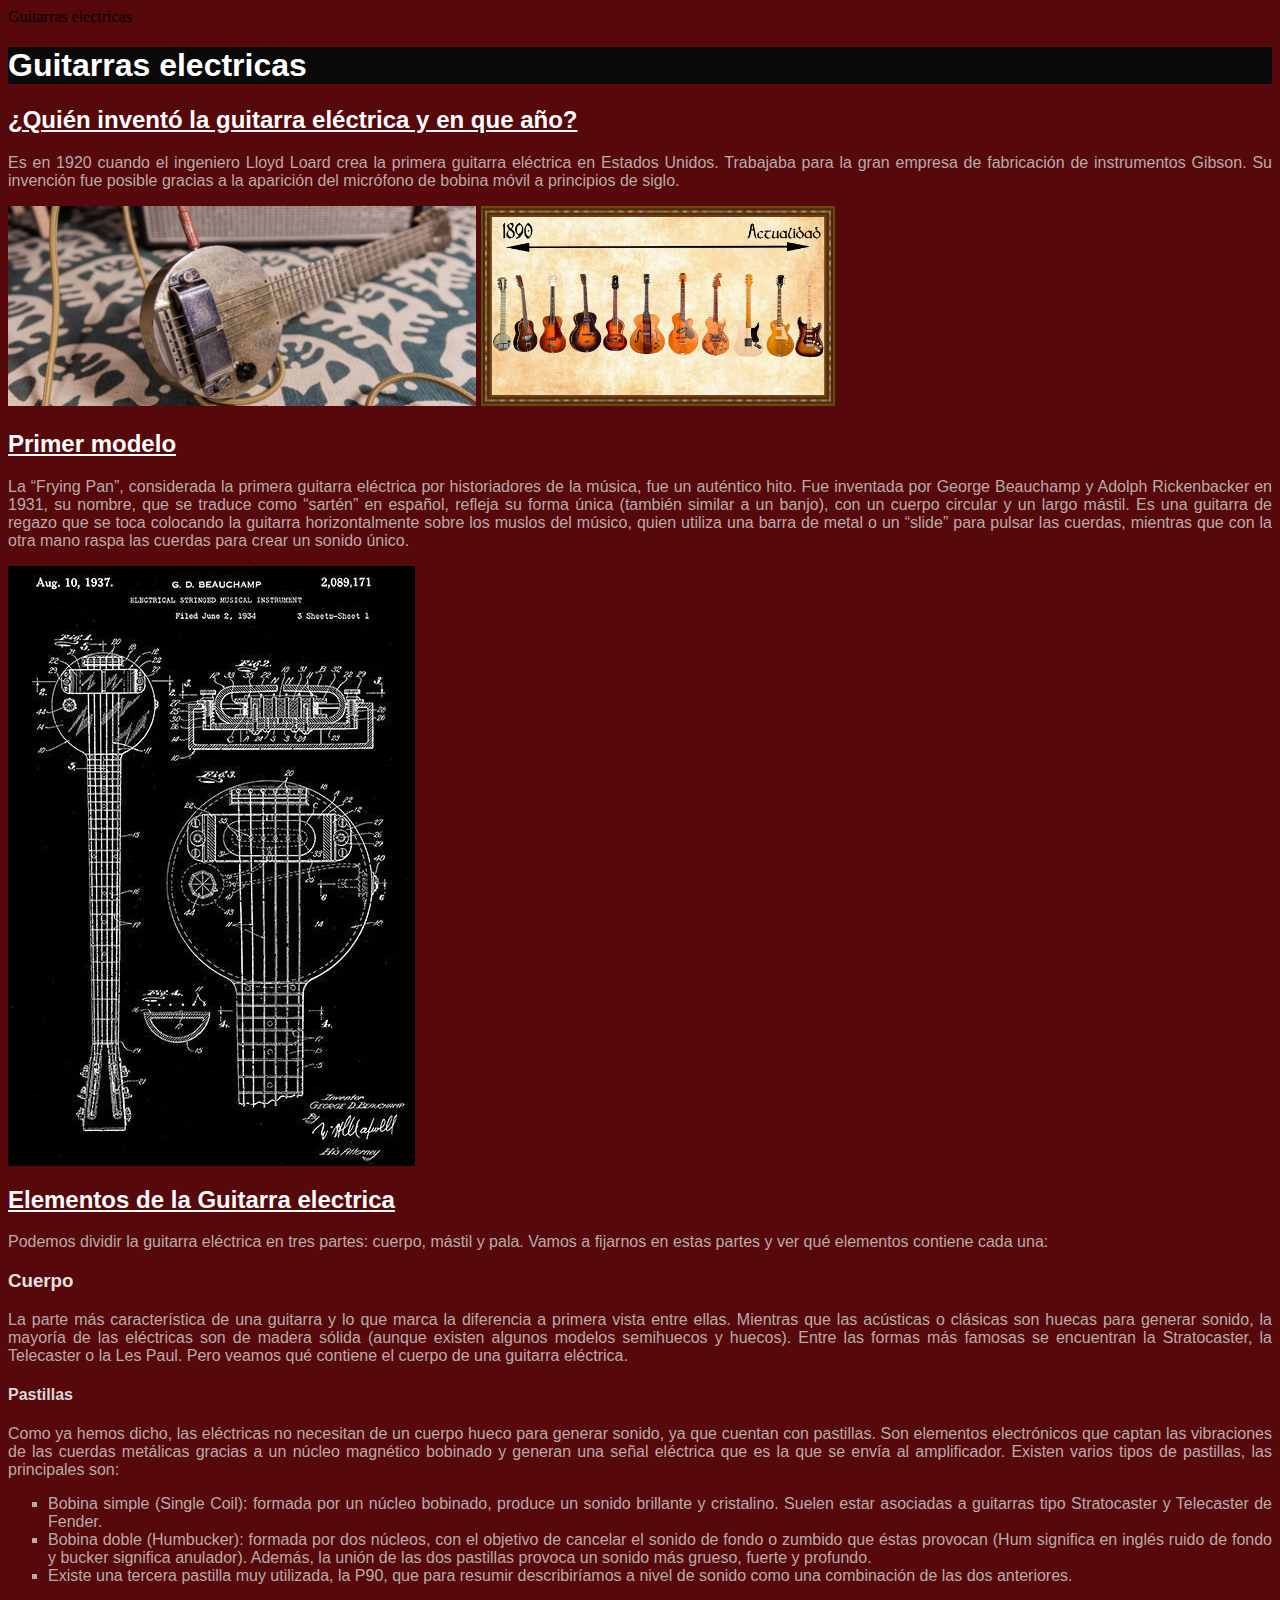
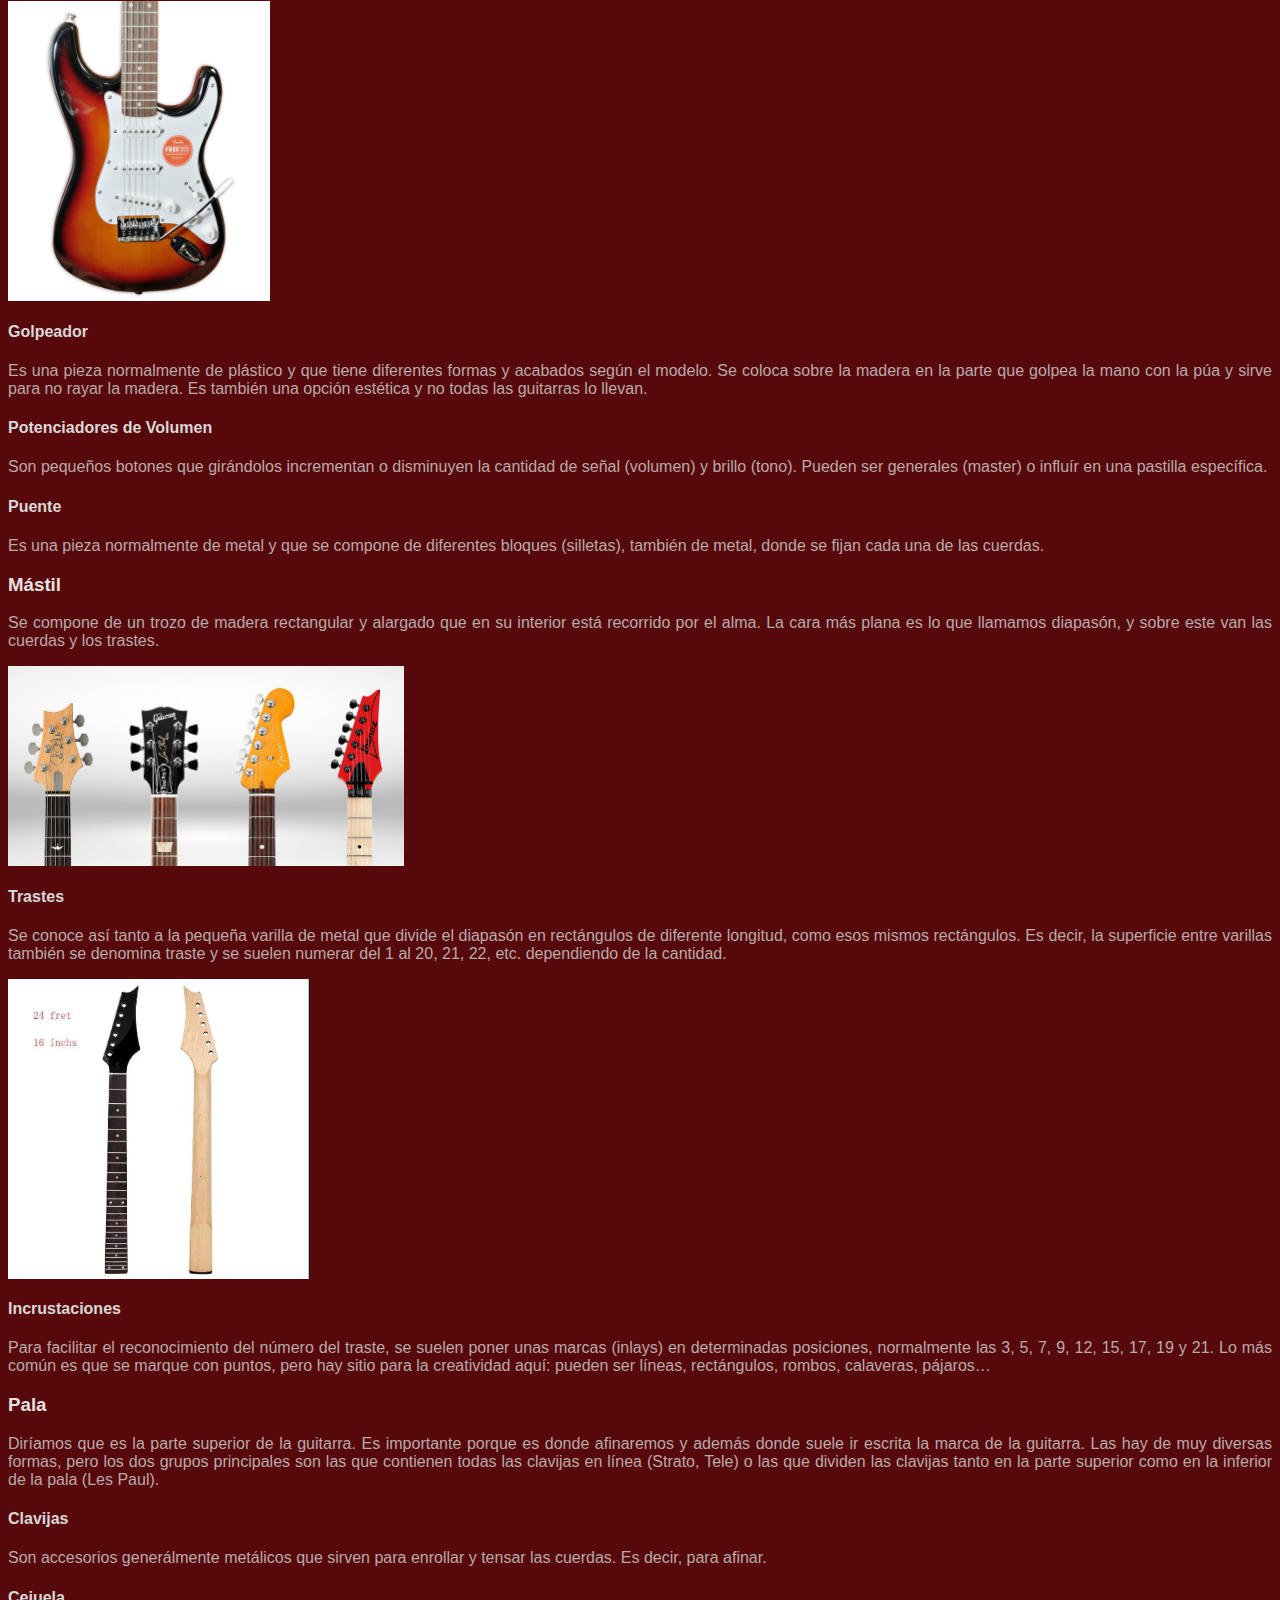
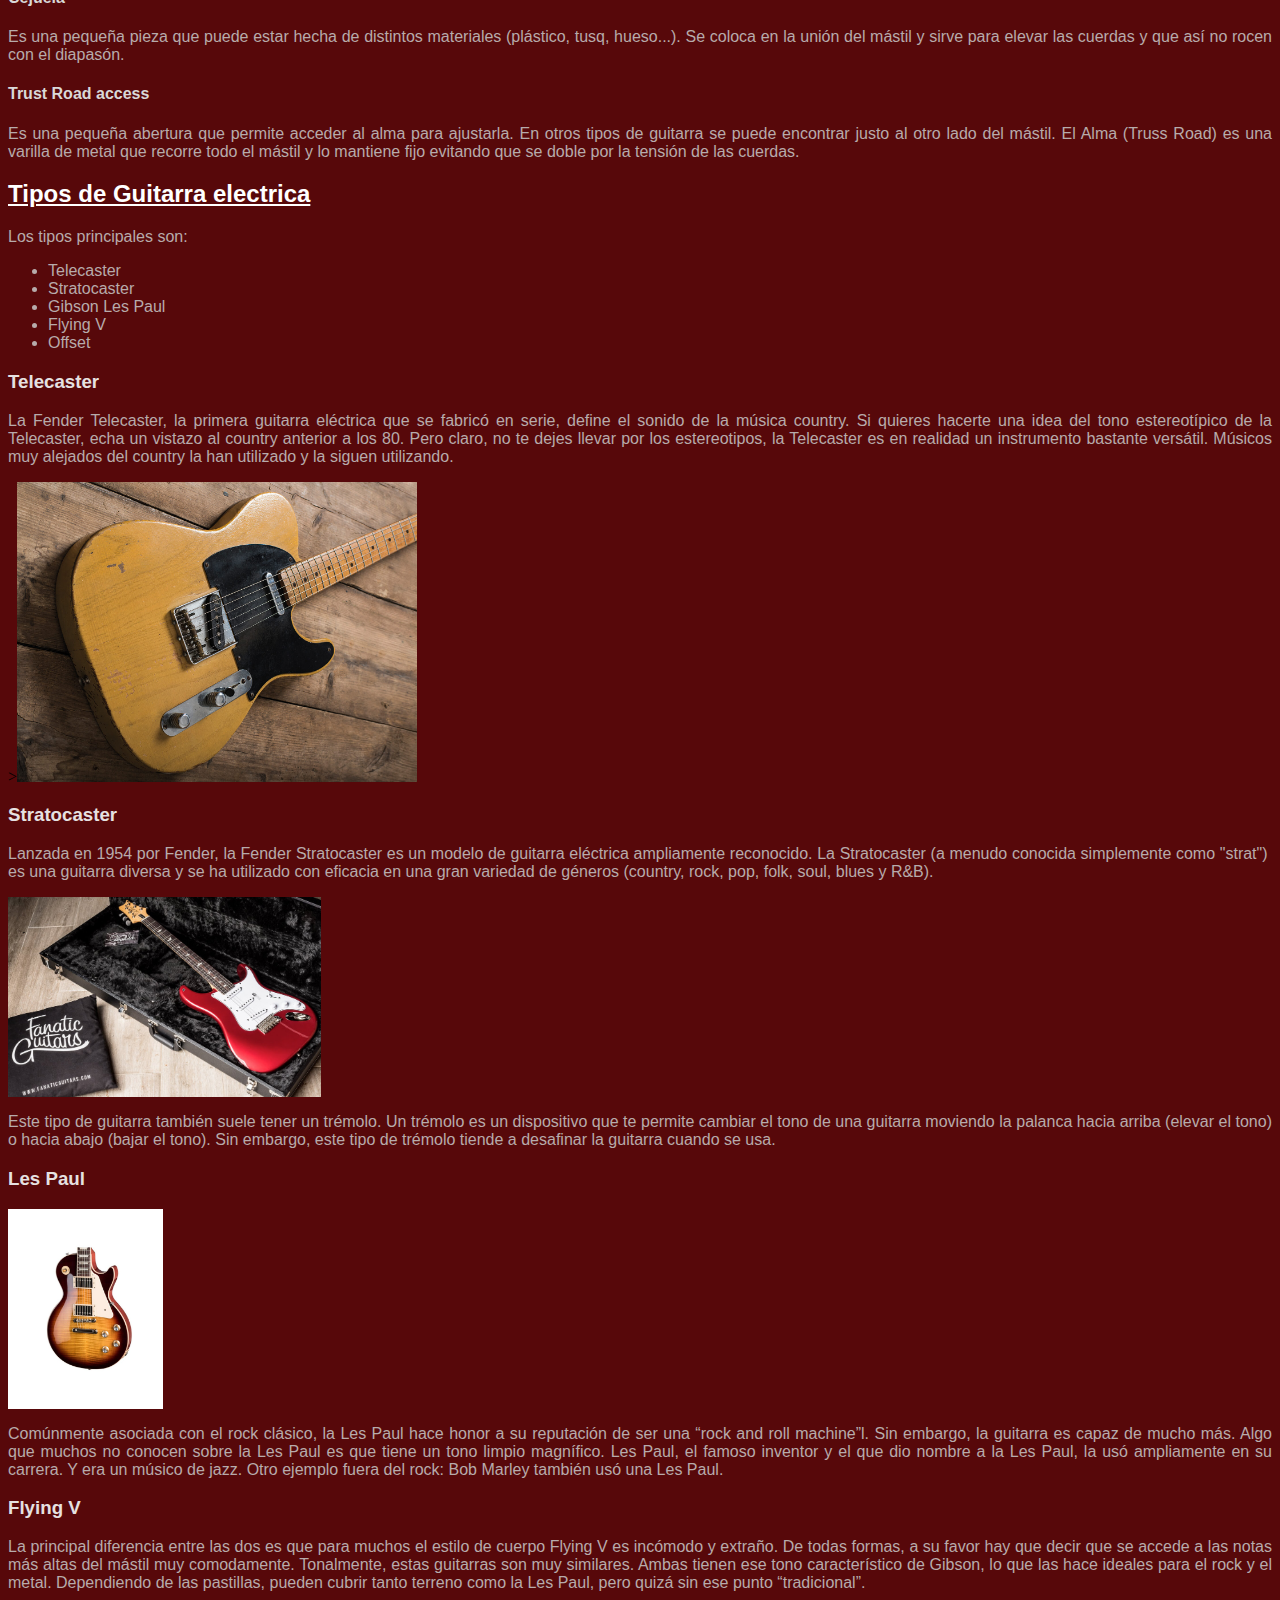
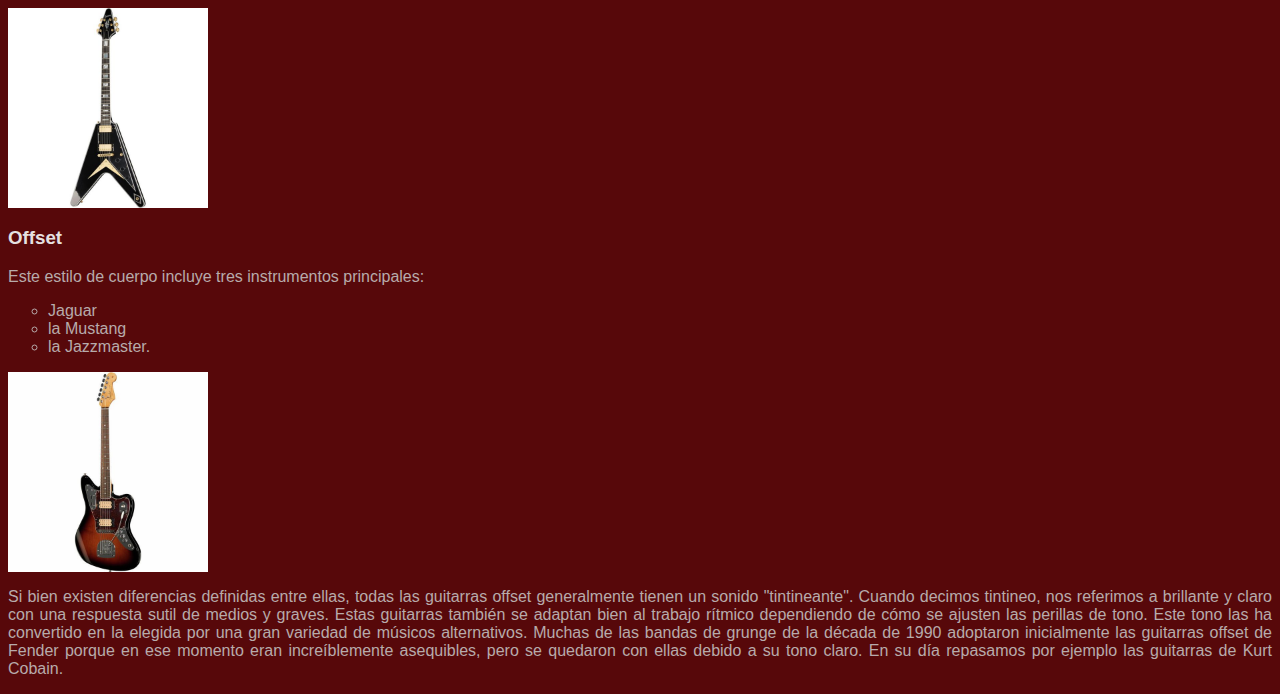
==== ProyctoWeb3/index.html @ 6f91a6b1 "ajuste estilos" ====
<html>
<head>
<meta name="author" content="Ángela Garrido y Ashley Gallardo"
<title>Guitarras electricas</title>
<link rel="stylesheet" href="css/style.css" />
</head>

<body>
<h1>Guitarras electricas</h1>

<h2>¿Quién inventó la guitarra eléctrica y en que año?</h2>
<p>Es en 1920 cuando el ingeniero Lloyd Loard crea la primera guitarra eléctrica en Estados Unidos. Trabajaba para la gran empresa de fabricación de instrumentos Gibson. Su invención fue posible gracias a la aparición del micrófono de bobina móvil a principios de siglo.</p>
<img src="img/primeraguitarra.png" alt="Primera guitarra electrica" height="200" weight="200">
<img src="img/Evolución.png" alt="Proceso evolutivo de la guitarra electrica" height="200" weight="200">

<h2>Primer modelo</h2>
<p>La “Frying Pan”, considerada la primera guitarra eléctrica por historiadores de la música, fue un auténtico hito. Fue inventada por George Beauchamp y Adolph Rickenbacker en 1931, su nombre, que se traduce como “sartén” en español, refleja su forma única (también similar a un banjo), con un cuerpo circular y un largo mástil. Es una guitarra de regazo que se toca colocando la guitarra horizontalmente sobre los muslos del músico, quien utiliza una barra de metal o un “slide” para pulsar las cuerdas, mientras que con la otra mano raspa las cuerdas para crear un sonido único.</p>
<img src="img/plano.png" alt="Plano del primer modelo de Guitarra electrica" />


<h2>Elementos de la Guitarra electrica</h2>
<p>Podemos dividir la guitarra eléctrica en tres partes: cuerpo, mástil y pala. Vamos a fijarnos en estas partes y ver qué elementos contiene cada una:</p>

<h3>Cuerpo</h3>
<p>La parte más característica de una guitarra y lo que marca la diferencia a primera vista entre ellas. Mientras que las acústicas o clásicas son huecas para generar sonido, la mayoría de las eléctricas son de madera sólida (aunque existen algunos modelos semihuecos y huecos). Entre las formas más famosas se encuentran la Stratocaster, la Telecaster o la Les Paul. Pero veamos qué contiene el cuerpo de una guitarra eléctrica. </p>

<h4>Pastillas</h4>
<p>Como ya hemos dicho, las eléctricas no necesitan de un cuerpo hueco para generar sonido, ya que cuentan con pastillas. Son elementos electrónicos que captan las vibraciones de las cuerdas metálicas gracias a un núcleo magnético bobinado y generan una señal eléctrica que es la que se envía al amplificador. Existen varios tipos de pastillas, las principales son:
   <ul type="square">
    <li>Bobina simple (Single Coil): formada por un núcleo bobinado, produce un sonido brillante y cristalino. Suelen estar asociadas a guitarras tipo Stratocaster y Telecaster de Fender.</li>
    <li>Bobina doble (Humbucker): formada por dos núcleos, con el objetivo de cancelar el sonido de fondo o zumbido que éstas provocan (Hum significa en inglés ruido de fondo y bucker significa anulador). Además, la unión de las dos pastillas provoca un sonido más grueso, fuerte y profundo.</li>
    <li>Existe una tercera pastilla muy utilizada, la P90, que para resumir describiríamos a nivel de sonido como una combinación de las dos anteriores.</li>
   </ul>
</p>  
<img src="img/cuerpo.png" alt="Cuerpo" weight="500" height="300"/>

<h4>Golpeador</h4>
<p>Es una pieza normalmente de plástico y que tiene diferentes formas y acabados según el modelo. Se coloca sobre la madera en la parte que golpea la mano con la púa y sirve para no rayar la madera. Es también una opción estética y no todas las guitarras lo llevan.</p>

<h4>Potenciadores de Volumen</h4>
<p>Son pequeños botones que girándolos incrementan o disminuyen la cantidad de señal (volumen) y brillo (tono). Pueden ser generales (master) o influír en una pastilla específica.</p>

<h4>Puente</h4>
<p>Es una pieza normalmente de metal y que se compone de diferentes bloques (silletas), también de metal, donde se fijan cada una de las cuerdas.</p>


<h3>Mástil</h3>
<p>Se compone de un trozo de madera rectangular y alargado que en su interior está recorrido por el alma. La cara más plana es lo que llamamos diapasón, y sobre este van las cuerdas y los trastes.</p>
<img src="img/mastiles.png" alt="mastiles" weight="200" height="200">

<h4>Trastes</h4>
<p>Se conoce así tanto a la pequeña varilla de metal que divide el diapasón en rectángulos de diferente longitud, como esos mismos rectángulos. Es decir, la superficie entre varillas también se denomina traste y se suelen numerar del 1 al 20, 21, 22, etc. dependiendo de la cantidad.</p>

<img src="img/mastil.png" alt="Mastil" weight="500" height="300"/>

<h4>Incrustaciones</h4>
<p>Para facilitar el reconocimiento del número del traste, se suelen poner unas marcas (inlays) en determinadas posiciones, normalmente las 3, 5, 7, 9, 12, 15, 17, 19 y 21. Lo más común es que se marque con puntos, pero hay sitio para la creatividad aquí: pueden ser líneas, rectángulos, rombos, calaveras, pájaros…</p>

<h3>Pala</h3>
<p>Diríamos que es la parte superior de la guitarra. Es importante porque es donde afinaremos y además donde suele ir escrita la marca de la guitarra. Las hay de muy diversas formas, pero los dos grupos principales son las que contienen todas las clavijas en línea (Strato, Tele) o las que dividen las clavijas tanto en la parte superior como en la inferior de la pala (Les Paul).</p>

<h4>Clavijas</h4>
<p>Son accesorios generálmente metálicos que sirven para enrollar y tensar las cuerdas. Es decir, para afinar.</p>

<h4>Cejuela</h4>
<p>Es una pequeña pieza que puede estar hecha de distintos materiales (plástico, tusq, hueso...). Se coloca en la unión del mástil y sirve para elevar las cuerdas y que así no rocen con el diapasón.</p>

<h4>Trust Road access</h4>
<p>Es una pequeña abertura que permite acceder al alma para ajustarla. En otros tipos de guitarra se puede encontrar justo al otro lado del mástil. El Alma (Truss Road) es una varilla de metal que recorre todo el mástil y lo mantiene fijo evitando que se doble por la tensión de las cuerdas.</p>



<h2>Tipos de Guitarra electrica</h2>
<p>Los tipos principales son:
    <ul type="disk">
        <li>Telecaster</li>
        <li>Stratocaster</li>
        <li>Gibson Les Paul</li>
        <li>Flying V</li>
        <li>Offset</li>
    </ul>
</p>
<h3>Telecaster</h3>
<p>La Fender Telecaster, la primera guitarra eléctrica que se fabricó en serie, define el sonido de la música country. Si quieres hacerte una idea del tono estereotípico de la Telecaster, echa un vistazo al country anterior a los 80. Pero claro, no te dejes llevar por los estereotipos, la Telecaster es en realidad un instrumento bastante versátil. Músicos muy alejados del country la han utilizado y la siguen utilizando.</p>
><img src="img/telecaster.png" alt="Telecaster" height="300" weight="200"/>

<h3>Stratocaster</h3>
<p>Lanzada en 1954 por Fender, la Fender Stratocaster es un modelo de guitarra eléctrica ampliamente reconocido. La Stratocaster (a menudo conocida simplemente como "strat") ​​es una guitarra diversa y se ha utilizado con eficacia en una gran variedad de géneros (country, rock, pop, folk, soul, blues y R&B).</p>
<img src="img/strato.png" alt="Stratocaster" height="200" weight="200"/>
<p>Este tipo de guitarra también suele tener un trémolo. Un trémolo es un dispositivo que te permite cambiar el tono de una guitarra moviendo la palanca hacia arriba (elevar el tono) o hacia abajo (bajar el tono). Sin embargo, este tipo de trémolo tiende a desafinar la guitarra cuando se usa.</p>

<h3>Les Paul</h3>
<img src="img/Gibson.png" alt="Gibson Les Paul" weight="300" height="200"/>
<p>Comúnmente asociada con el rock clásico, la Les Paul hace honor a su reputación de ser una “rock and roll machine”l. Sin embargo, la guitarra es capaz de mucho más. Algo que muchos no conocen sobre la Les Paul es que tiene un tono limpio magnífico. Les Paul, el famoso inventor y el que dio nombre a la Les Paul, la usó ampliamente en su carrera. Y era un músico de jazz. Otro ejemplo fuera del rock: Bob Marley también usó una Les Paul.</p>

<h3>Flying V</h2>
<p>La principal diferencia entre las dos es que para muchos el estilo de cuerpo Flying V es incómodo y extraño. De todas formas, a su favor hay que decir que se accede a las notas más altas del mástil muy comodamente. Tonalmente, estas guitarras son muy similares. Ambas tienen ese tono característico de Gibson, lo que las hace ideales para el rock y el metal. Dependiendo de las pastillas, pueden cubrir tanto terreno como la Les Paul, pero quizá sin ese punto “tradicional”.</p>
<img src="img/fly.png" alt="Flying V" weight="300" height="200"/>

<h3>Offset</h3>
<p>Este estilo de cuerpo incluye tres instrumentos principales:
   <ul type="circle">
    <li>Jaguar</li> 
    <li>la Mustang</li>
    <li>la Jazzmaster.</li>
   </ul>
   
   </p>
   <img src="img/off.png" alt="Offset Jaguar" weight="400" height="200"/>
<p> Si bien existen diferencias definidas entre ellas, todas las guitarras offset generalmente tienen un sonido "tintineante". Cuando decimos tintineo, nos referimos a brillante y claro con una respuesta sutil de medios y graves. Estas guitarras también se adaptan bien al trabajo rítmico dependiendo de cómo se ajusten las perillas de tono. Este tono las ha convertido en la elegida por una gran variedad de músicos alternativos. Muchas de las bandas de grunge de la década de 1990 adoptaron inicialmente las guitarras offset de Fender porque en ese momento eran increíblemente asequibles, pero se quedaron con ellas debido a su tono claro. En su día repasamos por ejemplo las guitarras de Kurt Cobain.</p>












</body>
</html>
---- ProyctoWeb3/css/style.css ----
body{
    background-color:#57080a;
}
h1{
    color:#FFFFFF;
    font-family: Impact, Haettenschweiler, 'Arial Narrow Bold', sans-serif;
    background-color: #0a0a0a;
}

h2{
    color: #FFFFFF;
    font-family: 'Trebuchet MS', 'Lucida Sans Unicode', 'Lucida Grande', 'Lucida Sans', Arial, sans-serif;
    text-decoration: underline;
}

h3{
    color: #e6e1e1;
    font-family: 'Trebuchet MS', 'Lucida Sans Unicode', 'Lucida Grande', 'Lucida Sans', Arial, sans-serif;
    
}

h4{
    color: #d9d8d8;
    font-family: 'Trebuchet MS', 'Lucida Sans Unicode', 'Lucida Grande', 'Lucida Sans', Arial, sans-serif;
}

p{
    color: #b7abab;
    font-family: Arial, Helvetica, sans-serif;
    text-align: justify;
}
ul{
    color: #b7abab;
    font-family: Arial, Helvetica, sans-serif;
    text-align: justify;
}
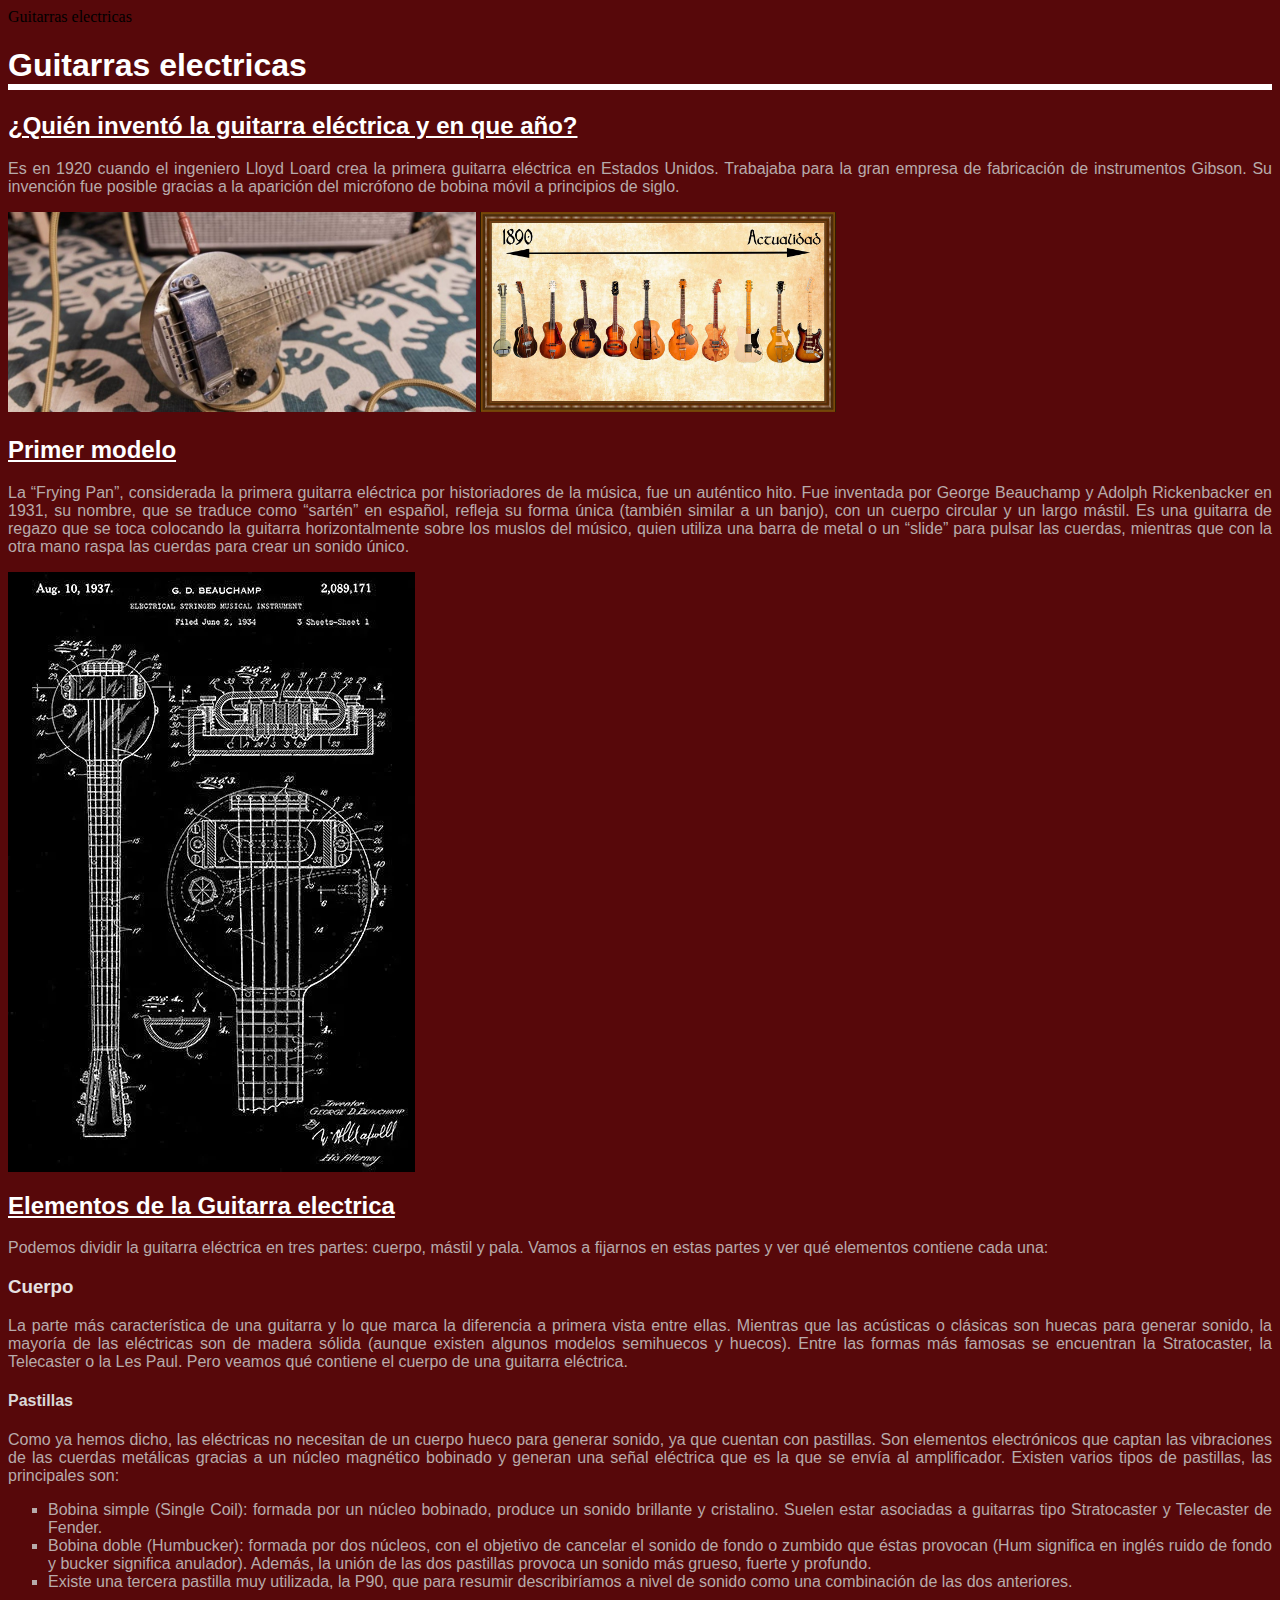
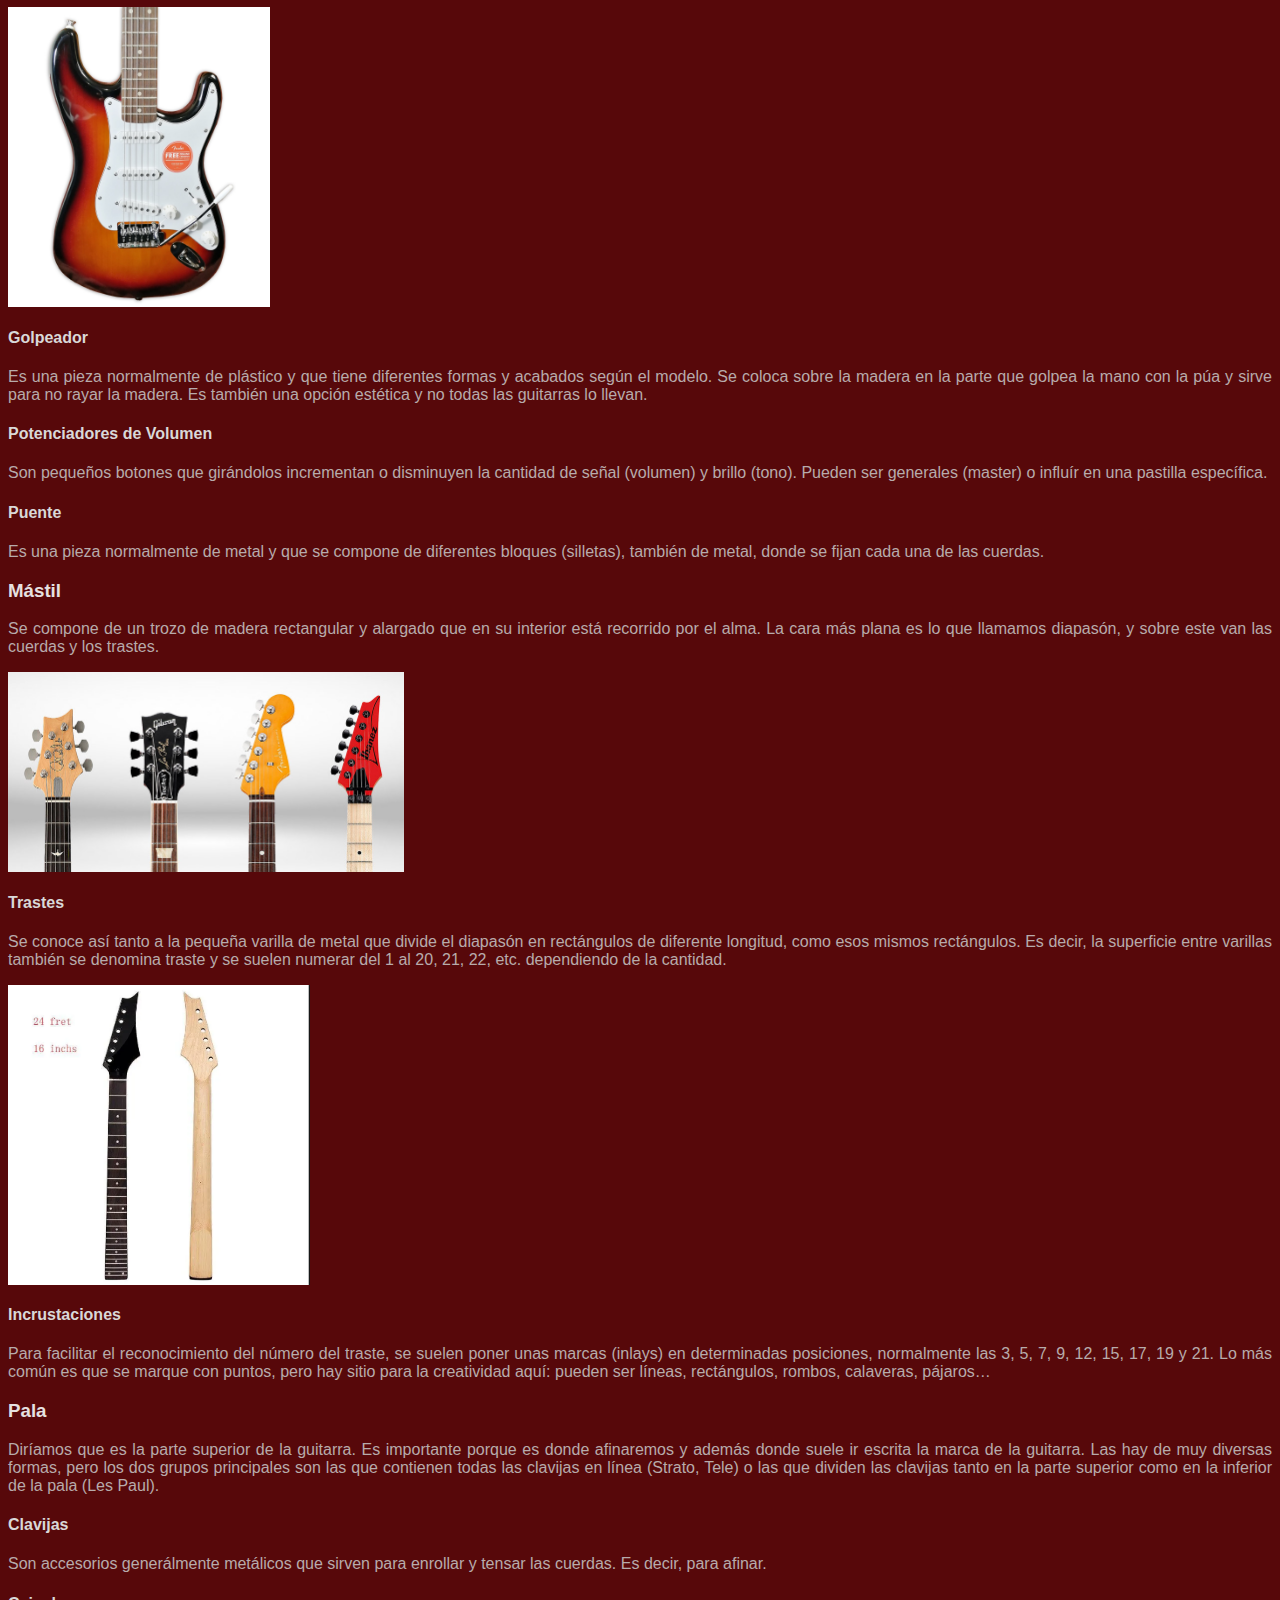
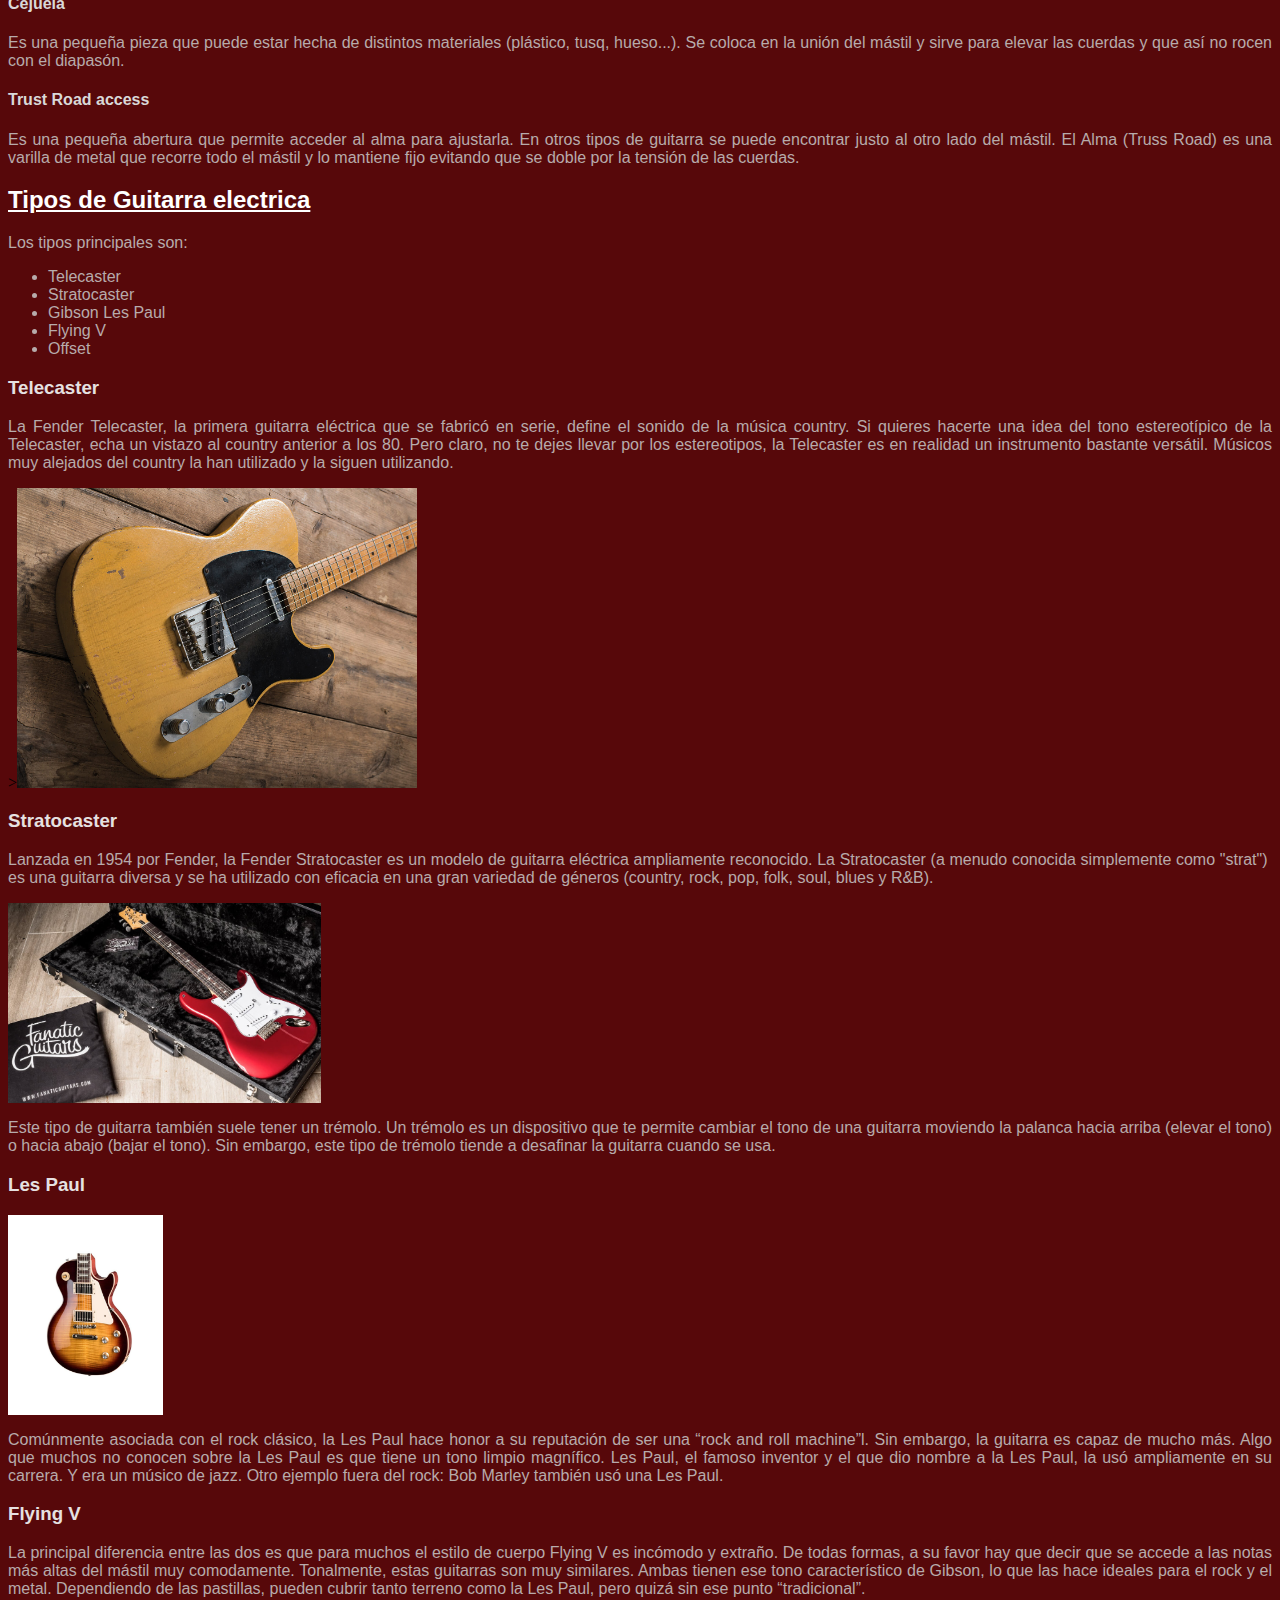
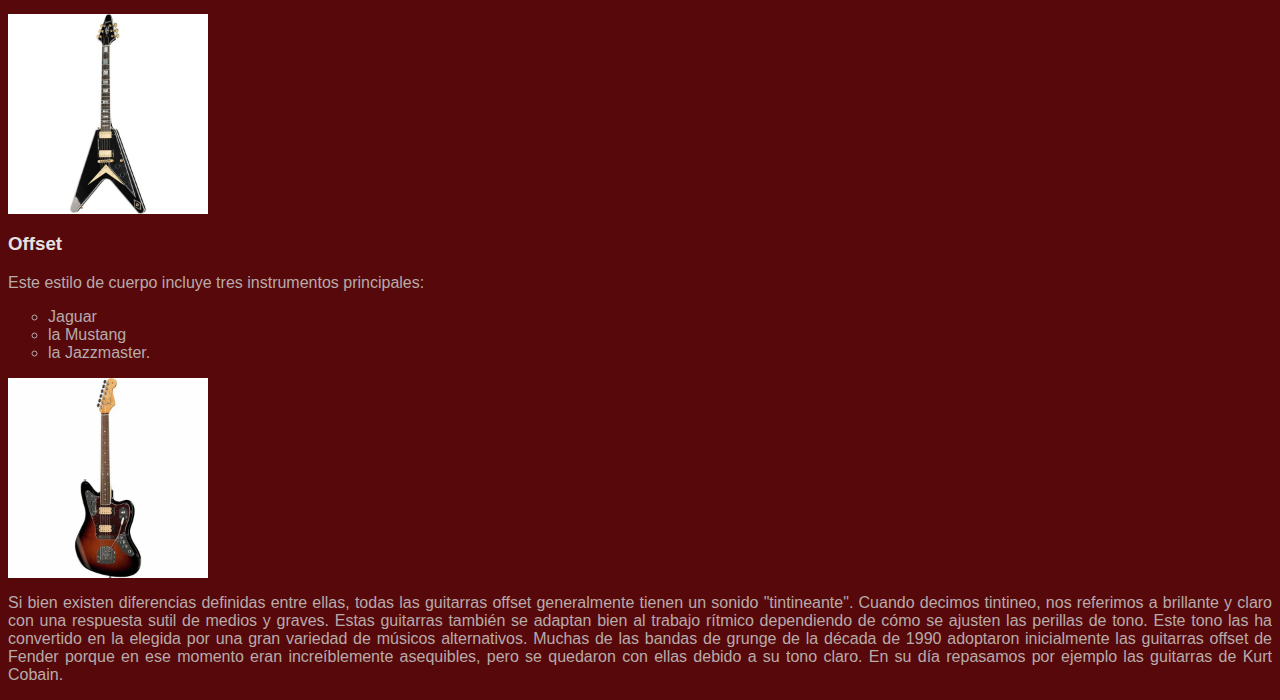
==== commit 0b901c9b: "aja" ====
--- a/ProyctoWeb3/index.html
+++ b/ProyctoWeb3/index.html
@@ -118,8 +118,6 @@
 
 
 
-
-
 </body>
 </html>
 
--- a/ProyctoWeb3/css/style.css
+++ b/ProyctoWeb3/css/style.css
@@ -4,7 +4,7 @@
 h1{
     color:#FFFFFF;
     font-family: Impact, Haettenschweiler, 'Arial Narrow Bold', sans-serif;
-    background-color: #0a0a0a;
+    border-bottom: 6px solid #FFFFFF;
 }
 
 h2{
@@ -33,4 +33,5 @@
     color: #b7abab;
     font-family: Arial, Helvetica, sans-serif;
     text-align: justify;
-}+}
+
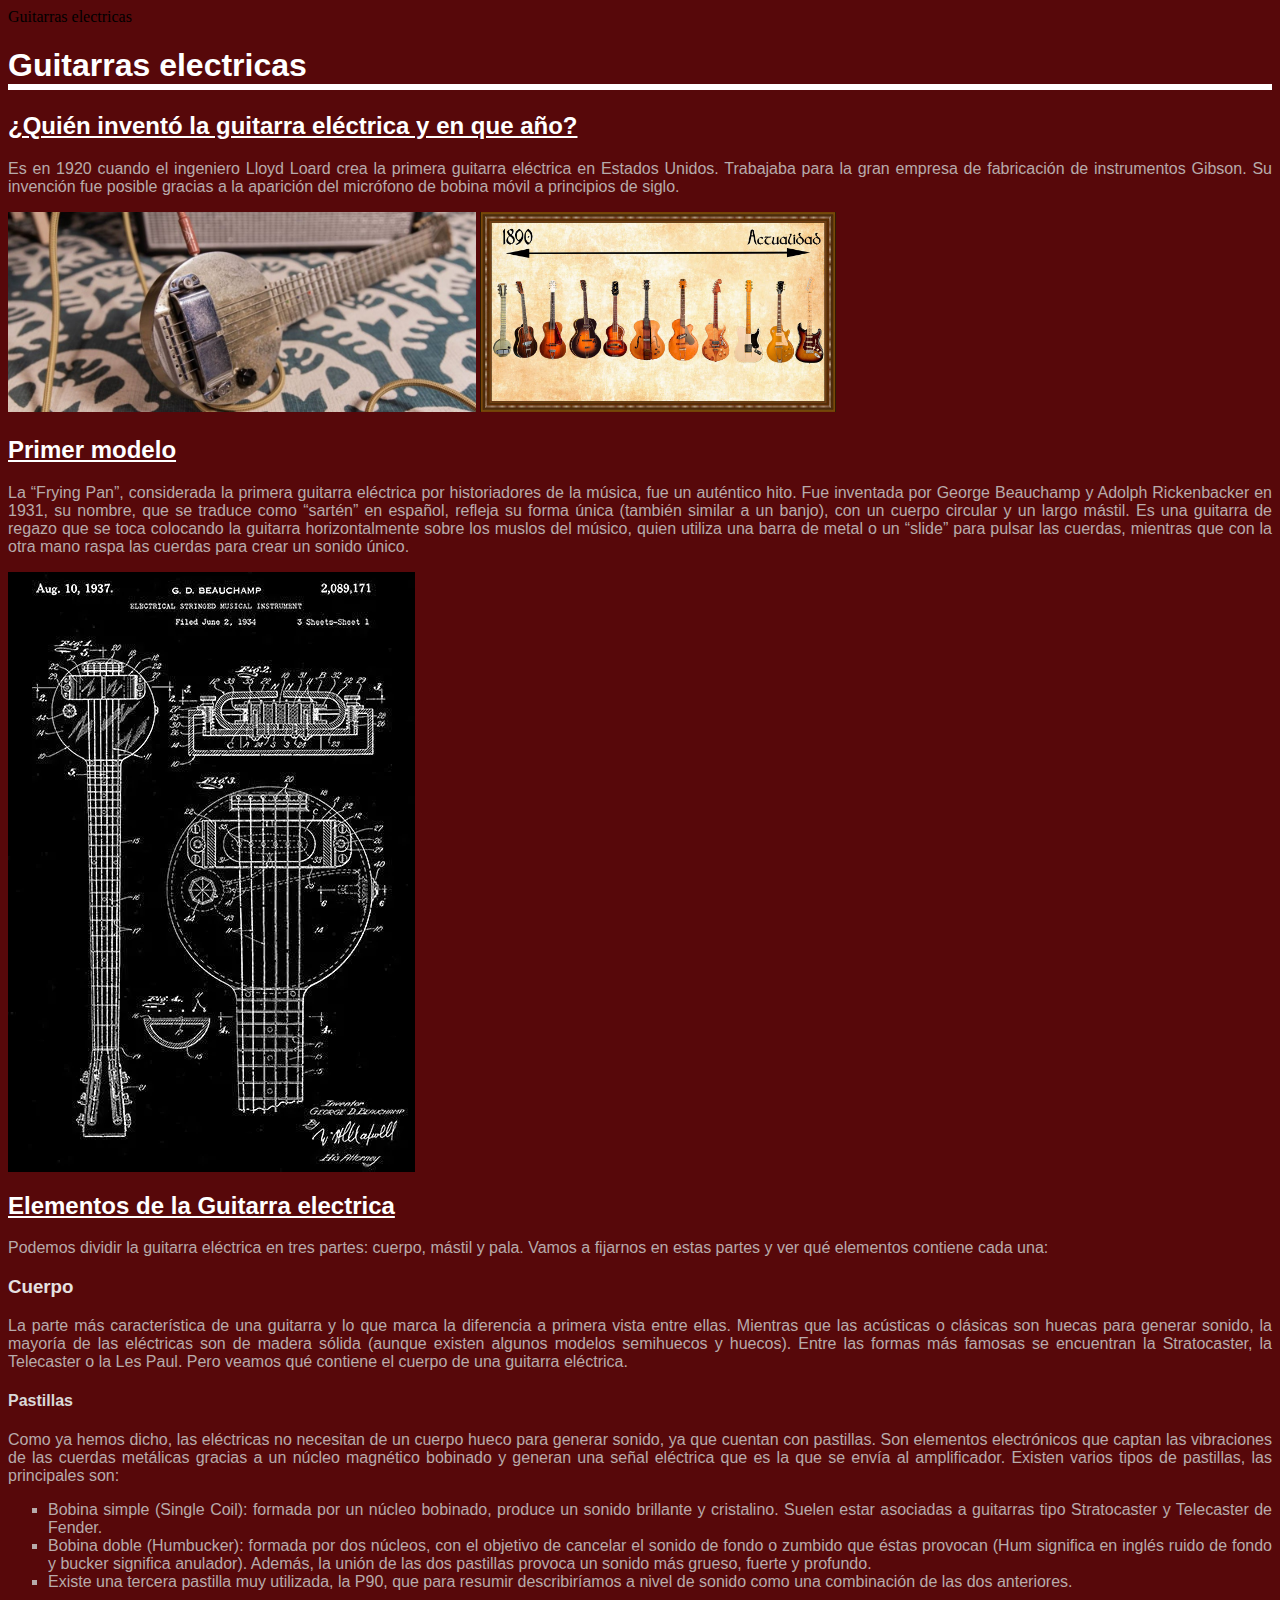
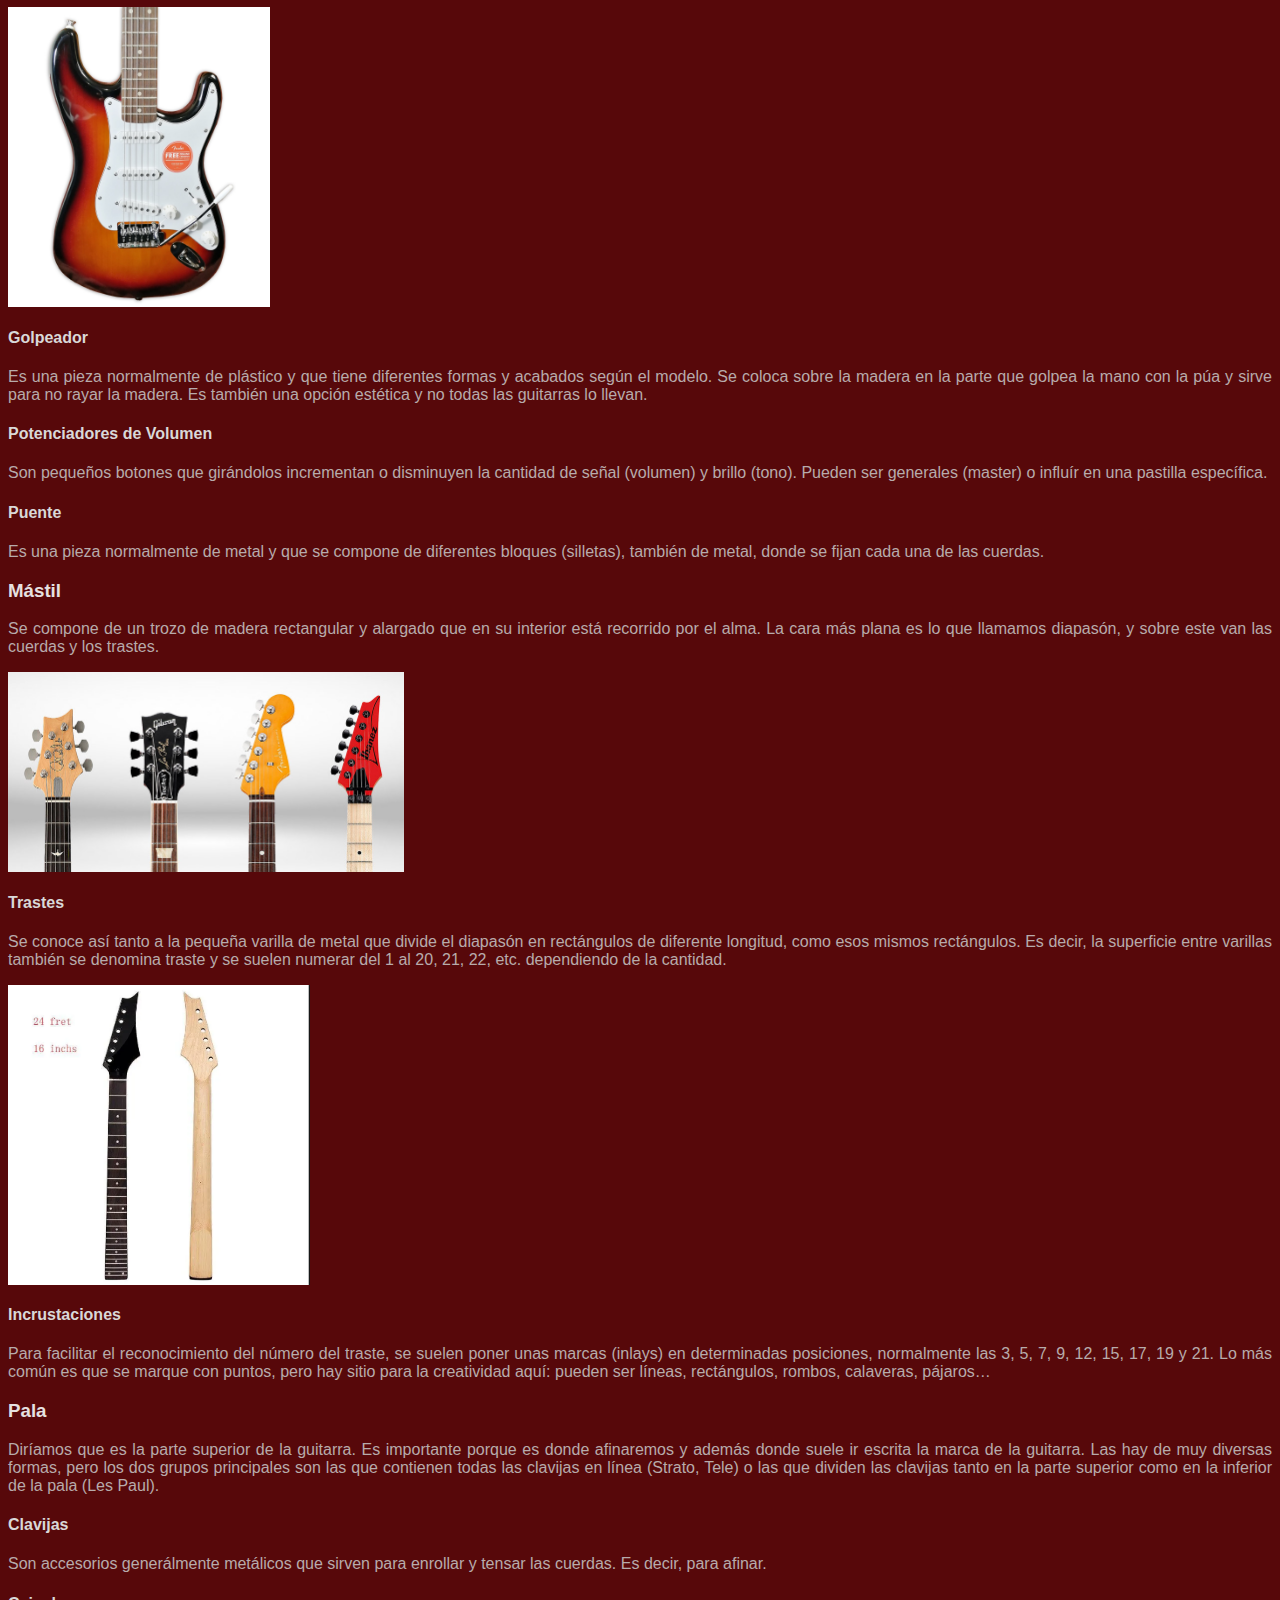
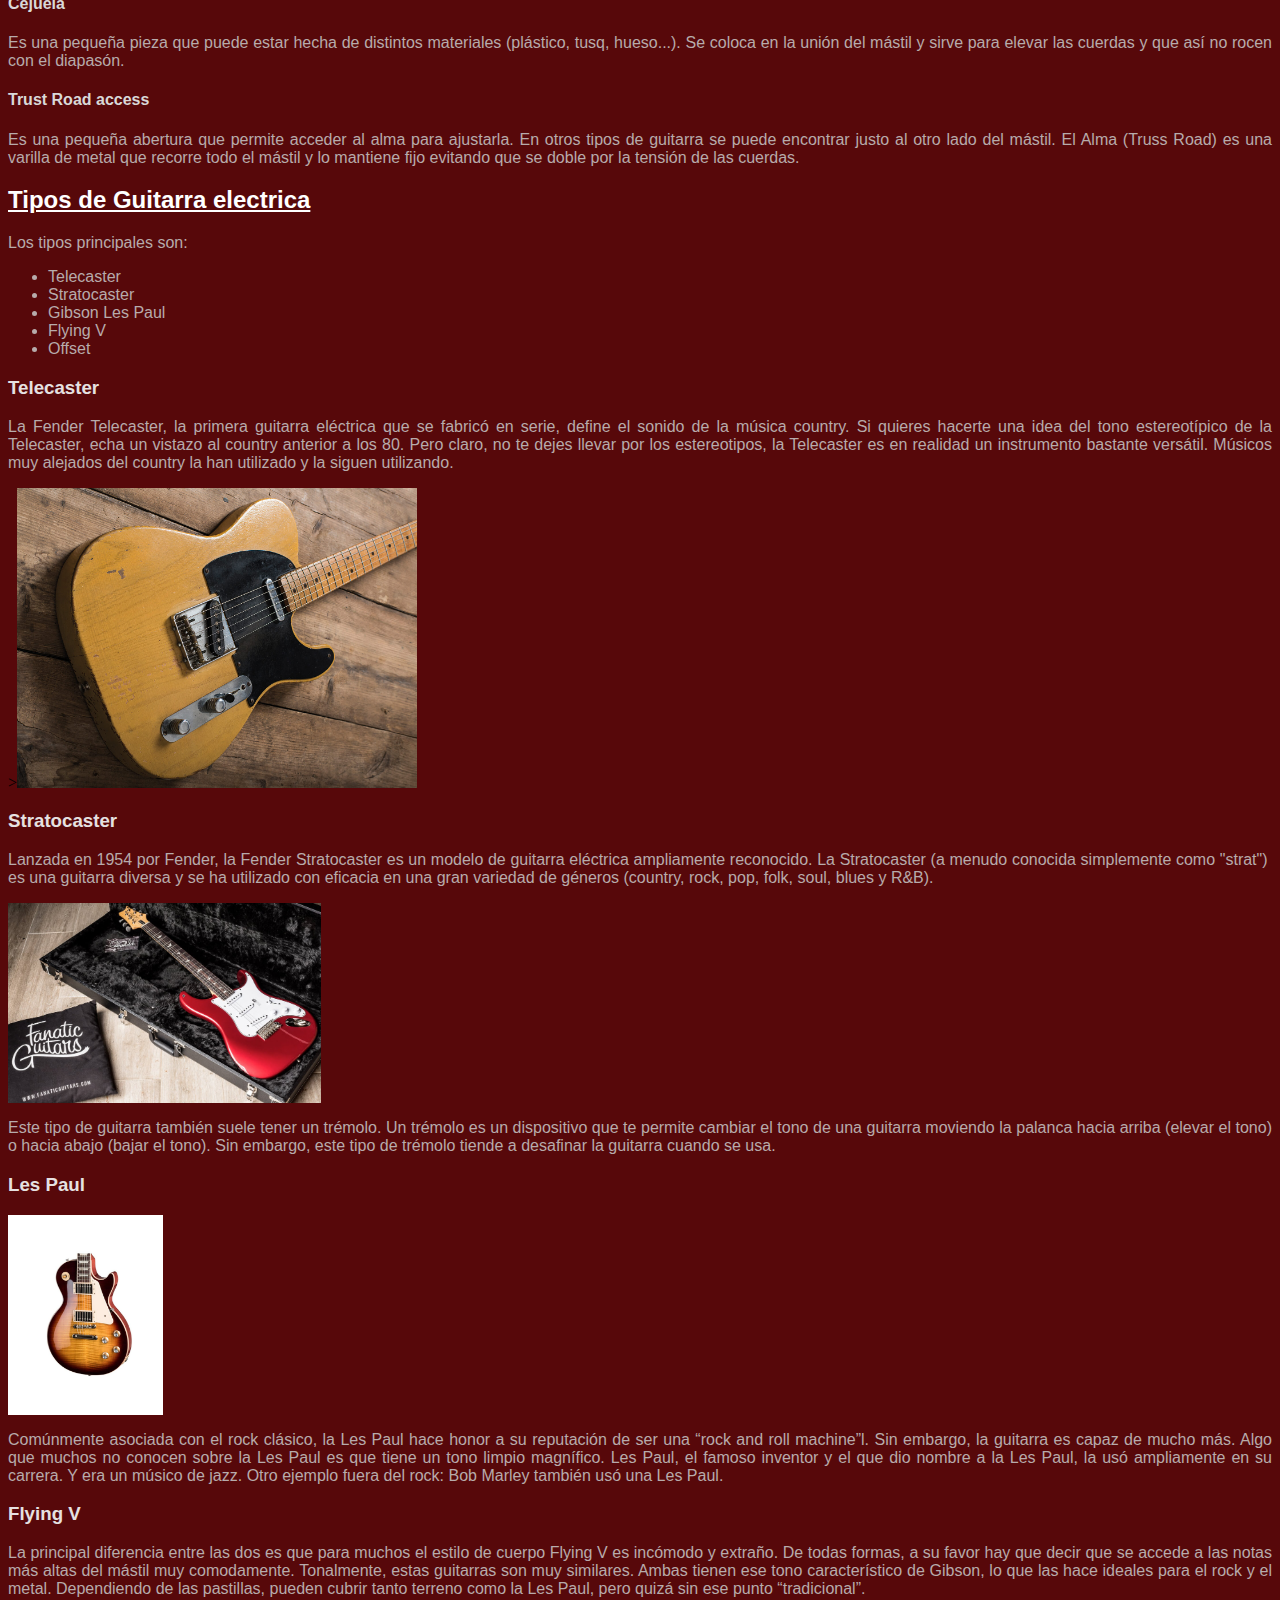
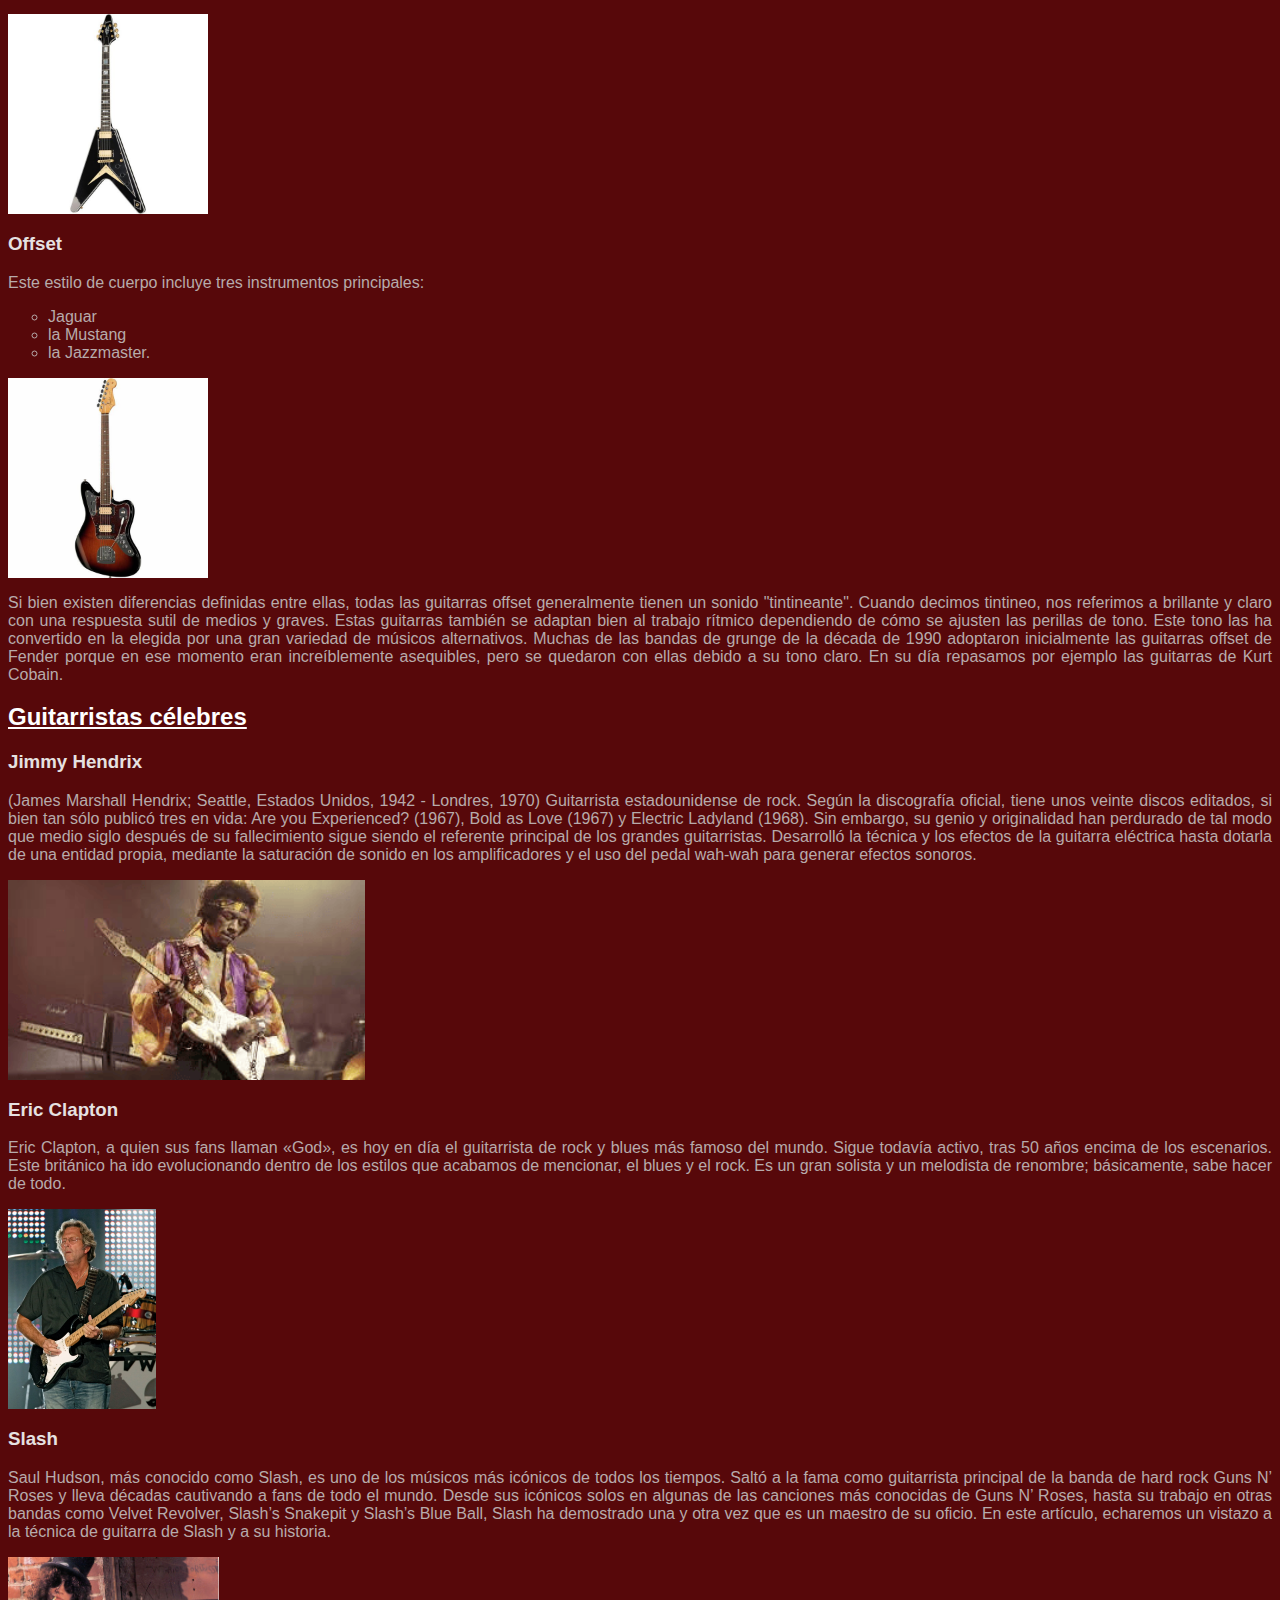
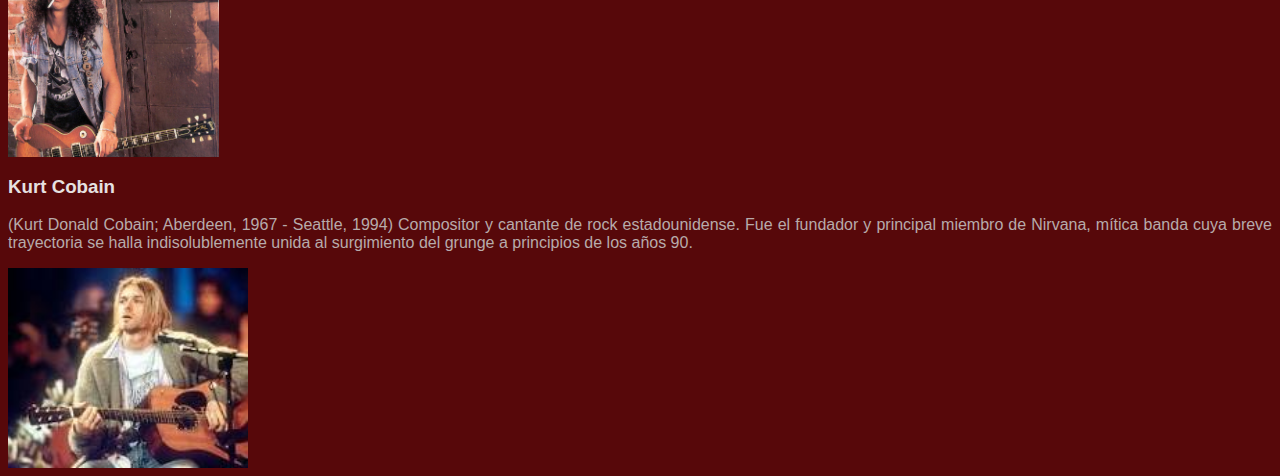
==== commit 75dd1ce8: "angela commit" ====
--- a/ProyctoWeb3/index.html
+++ b/ProyctoWeb3/index.html
@@ -109,8 +109,22 @@
    <img src="img/off.png" alt="Offset Jaguar" weight="400" height="200"/>
 <p> Si bien existen diferencias definidas entre ellas, todas las guitarras offset generalmente tienen un sonido "tintineante". Cuando decimos tintineo, nos referimos a brillante y claro con una respuesta sutil de medios y graves. Estas guitarras también se adaptan bien al trabajo rítmico dependiendo de cómo se ajusten las perillas de tono. Este tono las ha convertido en la elegida por una gran variedad de músicos alternativos. Muchas de las bandas de grunge de la década de 1990 adoptaron inicialmente las guitarras offset de Fender porque en ese momento eran increíblemente asequibles, pero se quedaron con ellas debido a su tono claro. En su día repasamos por ejemplo las guitarras de Kurt Cobain.</p>
 
+<h2>Guitarristas célebres</h2>
+<h3>Jimmy Hendrix</h3>
+<p>(James Marshall Hendrix; Seattle, Estados Unidos, 1942 - Londres, 1970) Guitarrista estadounidense de rock. Según la discografía oficial, tiene unos veinte discos editados, si bien tan sólo publicó tres en vida: Are you Experienced? (1967), Bold as Love (1967) y Electric Ladyland (1968). Sin embargo, su genio y originalidad han perdurado de tal modo que medio siglo después de su fallecimiento sigue siendo el referente principal de los grandes guitarristas. Desarrolló la técnica y los efectos de la guitarra eléctrica hasta dotarla de una entidad propia, mediante la saturación de sonido en los amplificadores y el uso del pedal wah-wah para generar efectos sonoros.</p>
+<img src="img/descatga.png.png" alt="Jimmy Hendrix" weight="300" height="200"/>
 
+<h3>Eric Clapton</h3>
+<p>Eric Clapton, a quien sus fans llaman «God», es hoy en día el guitarrista de rock y blues más famoso del mundo. Sigue todavía activo, tras 50 años encima de los escenarios. Este británico ha ido evolucionando dentro de los estilos que acabamos de mencionar, el blues y el rock. Es un gran solista y un melodista de renombre; básicamente, sabe hacer de todo.</p>
+<img src="img/Eric-Clapton-2009.png" alt="Eric Clapton" weight="300" height="200"/>
 
+<h3>Slash</h3>
+<p>Saul Hudson, más conocido como Slash, es uno de los músicos más icónicos de todos los tiempos. Saltó a la fama como guitarrista principal de la banda de hard rock Guns N’ Roses y lleva décadas cautivando a fans de todo el mundo. Desde sus icónicos solos en algunas de las canciones más conocidas de Guns N’ Roses, hasta su trabajo en otras bandas como Velvet Revolver, Slash’s Snakepit y Slash’s Blue Ball, Slash ha demostrado una y otra vez que es un maestro de su oficio. En este artículo, echaremos un vistazo a la técnica de guitarra de Slash y a su historia.</p>
+<img src="img/slash.png" alt="Saul Hudson" weight="300" height="200"/>
+
+<h3>Kurt Cobain</h3>
+<p>(Kurt Donald Cobain; Aberdeen, 1967 - Seattle, 1994) Compositor y cantante de rock estadounidense. Fue el fundador y principal miembro de Nirvana, mítica banda cuya breve trayectoria se halla indisolublemente unida al surgimiento del grunge a principios de los años 90.</p>
+<img src="img/descarga2.png" alt="Kurt Cobain" weight="300" height="200"/>
 
 
 
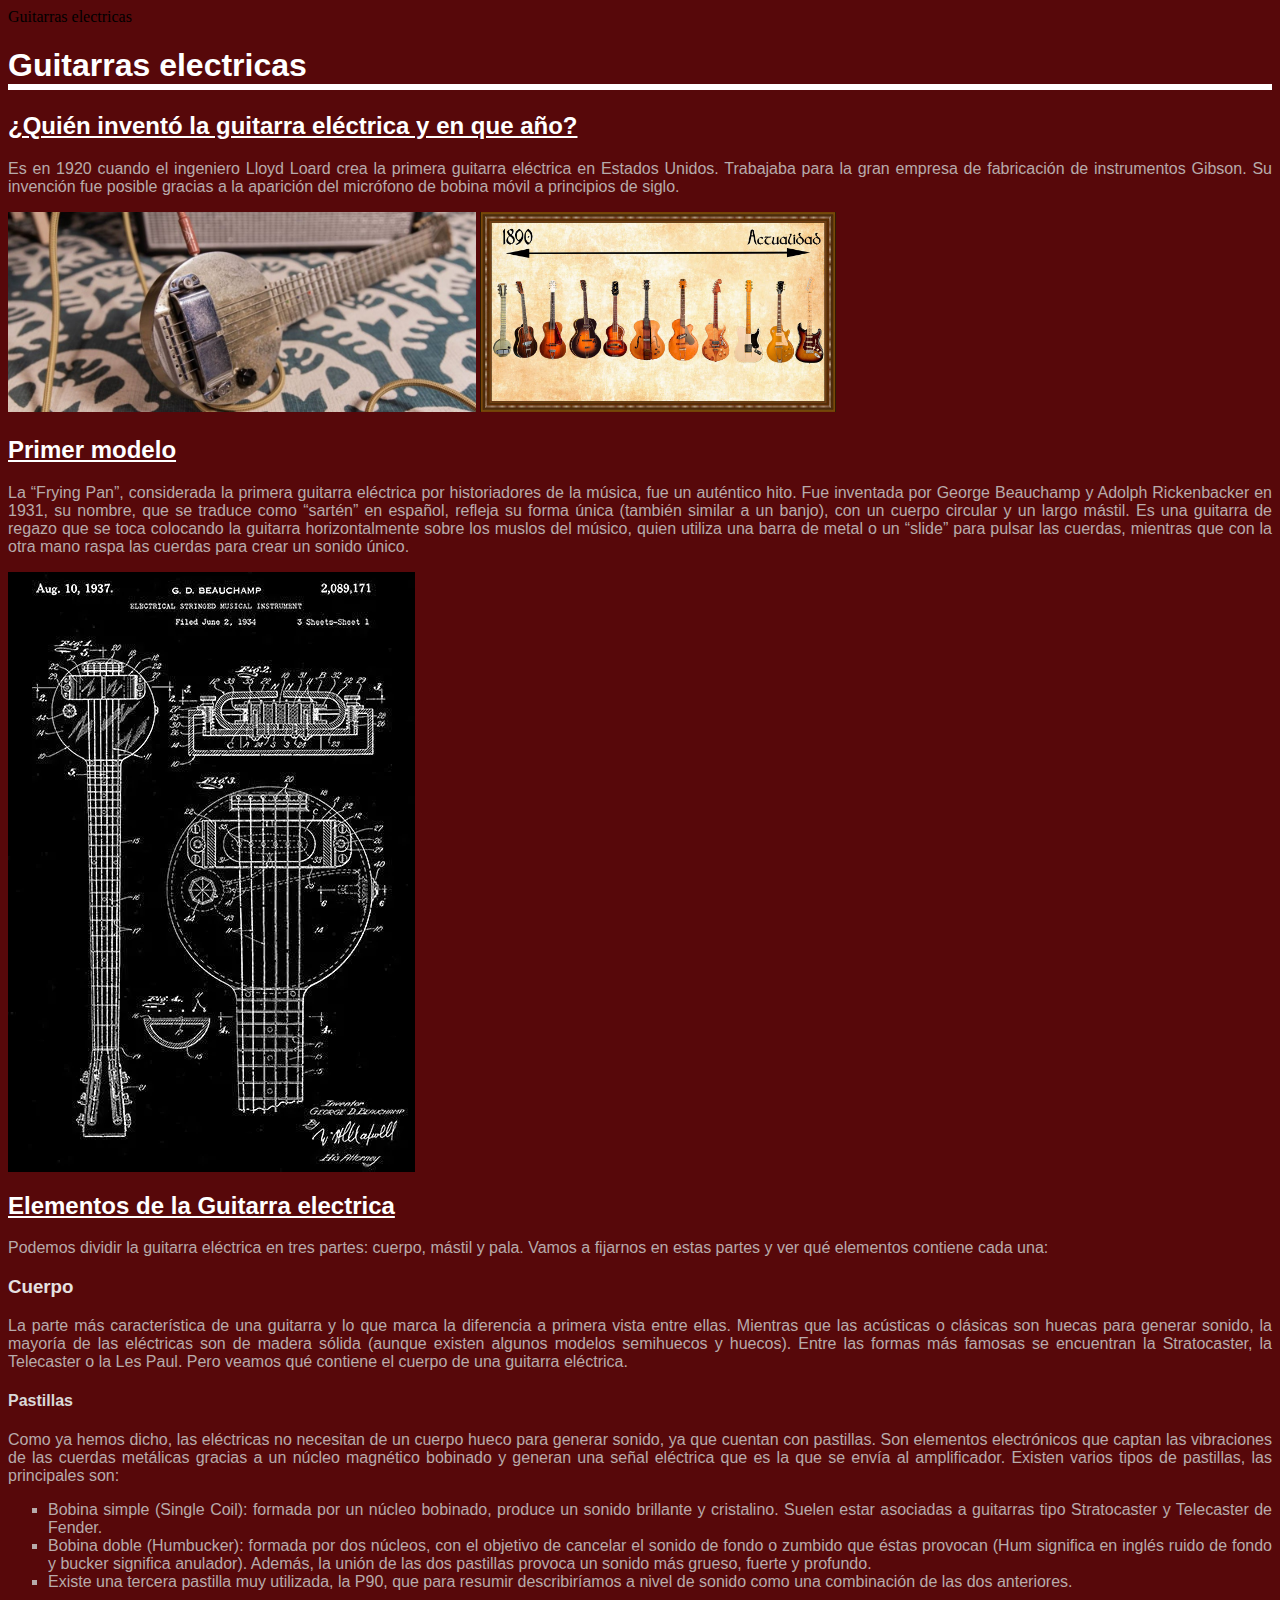
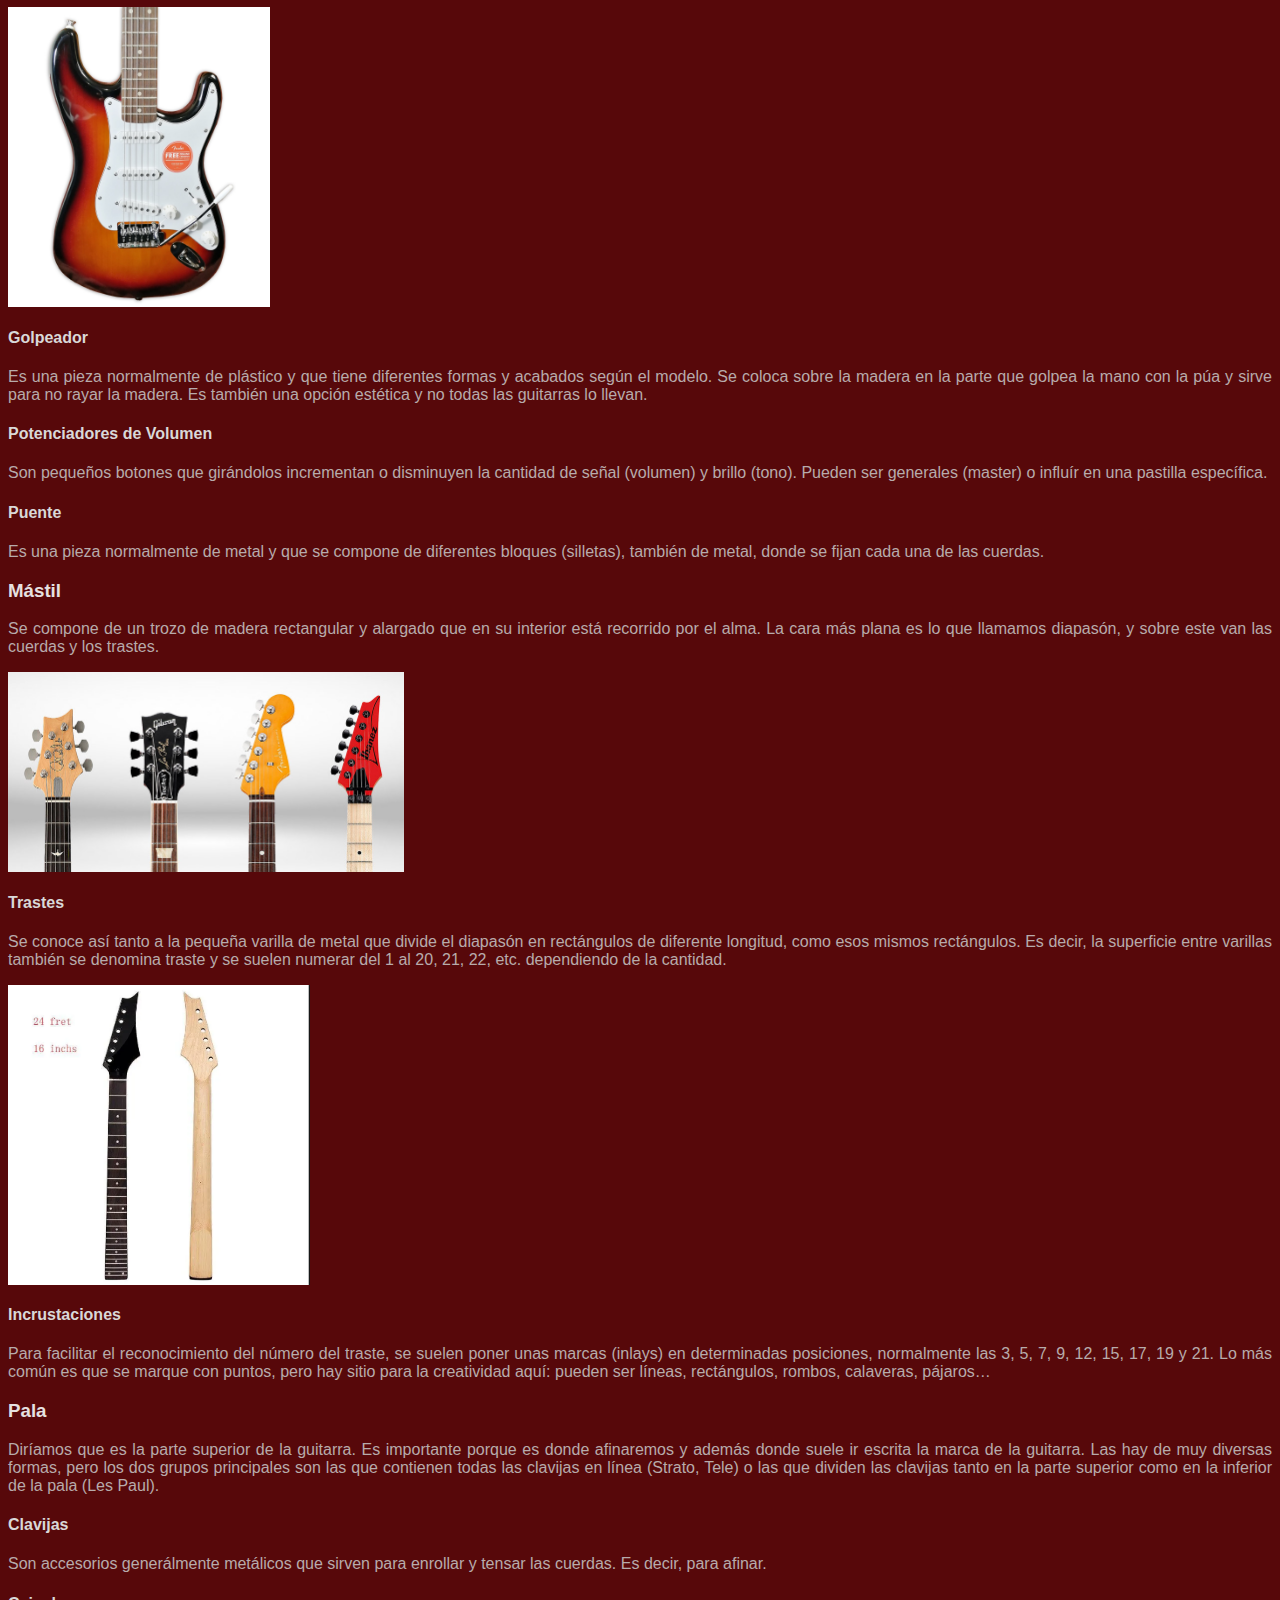
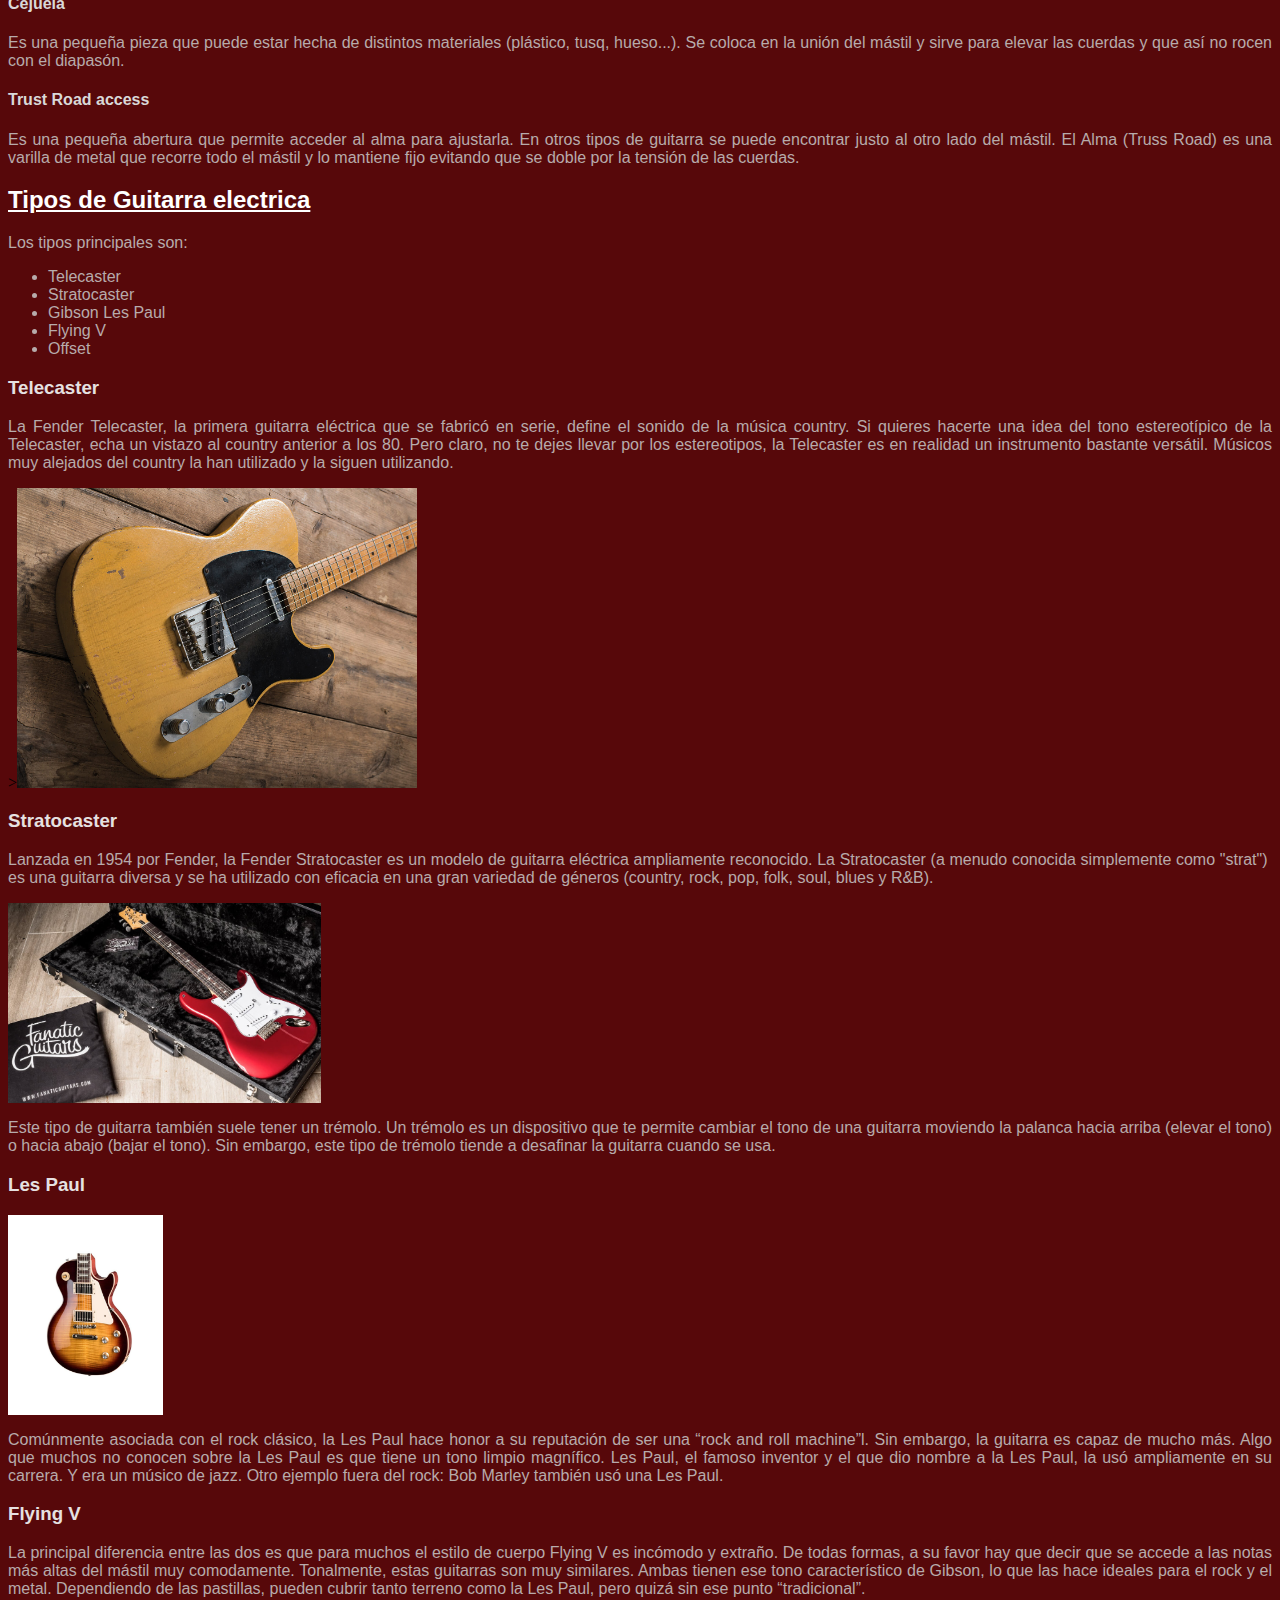
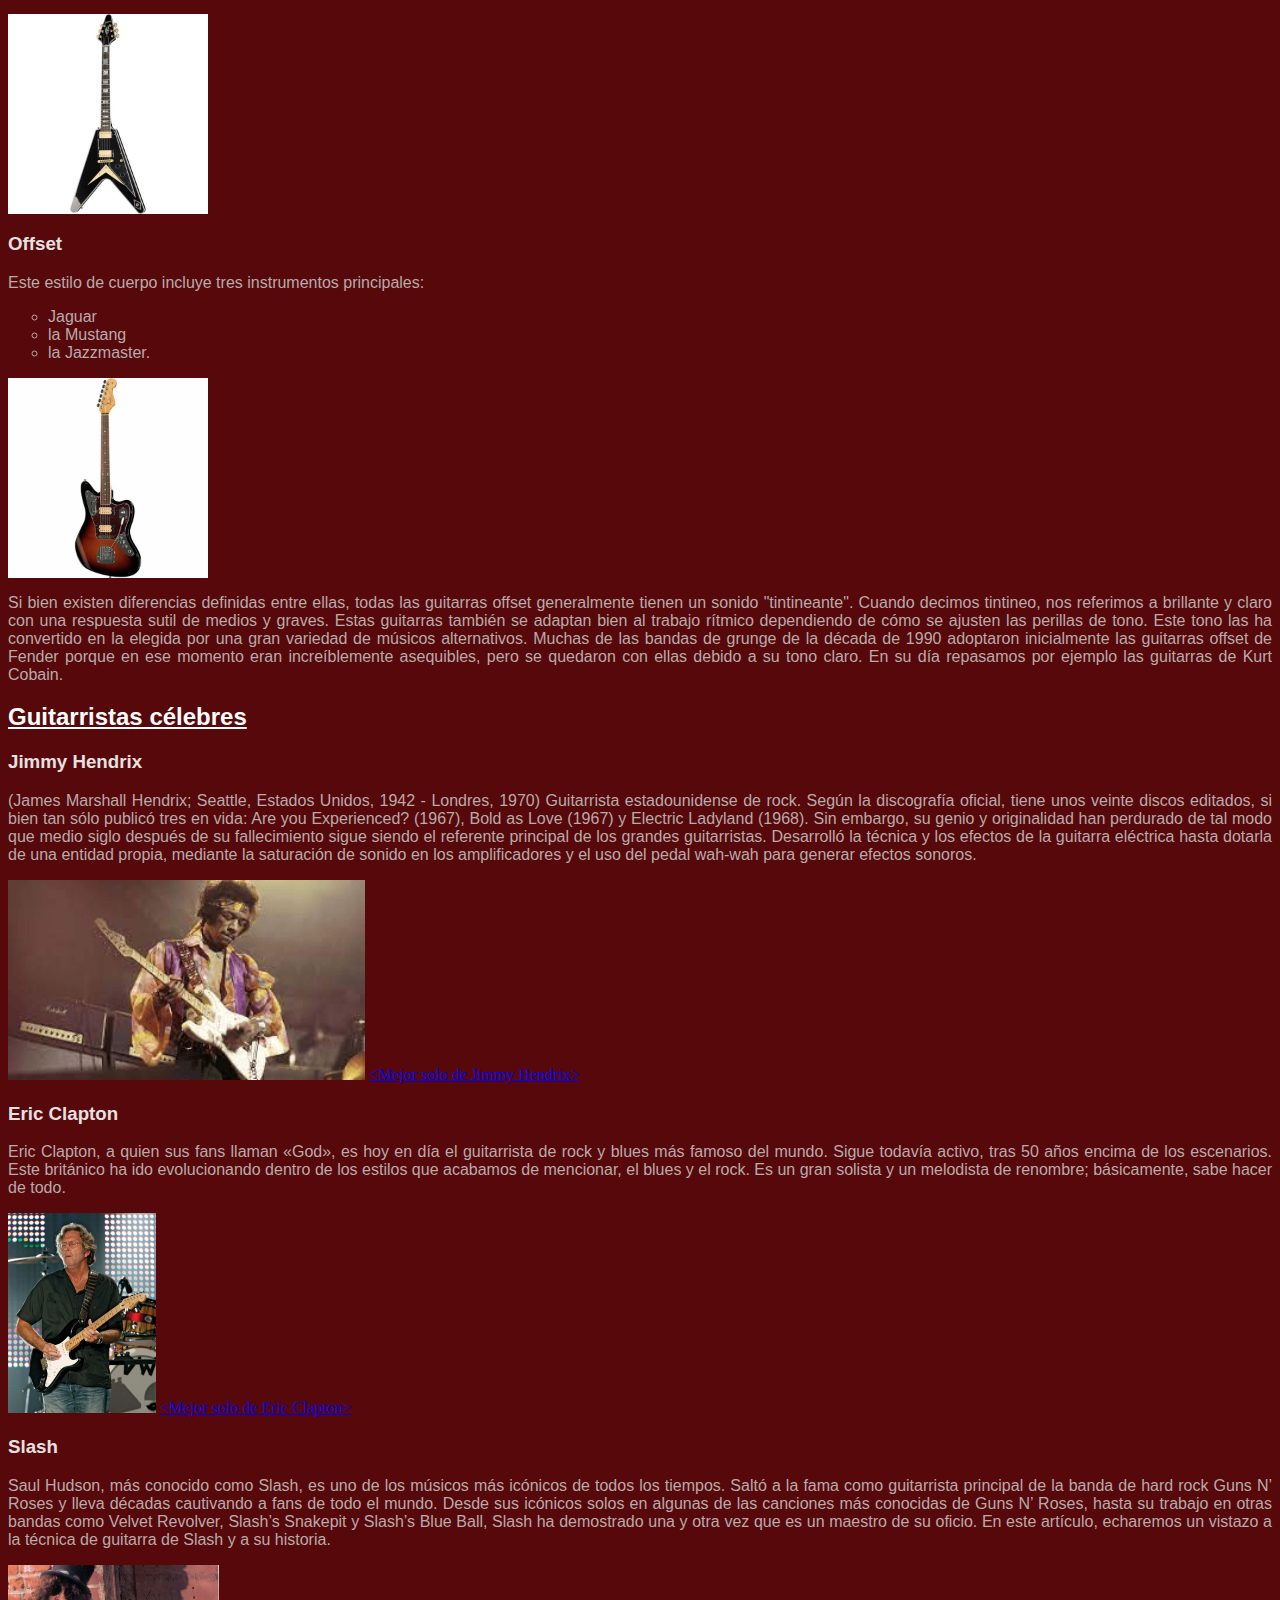
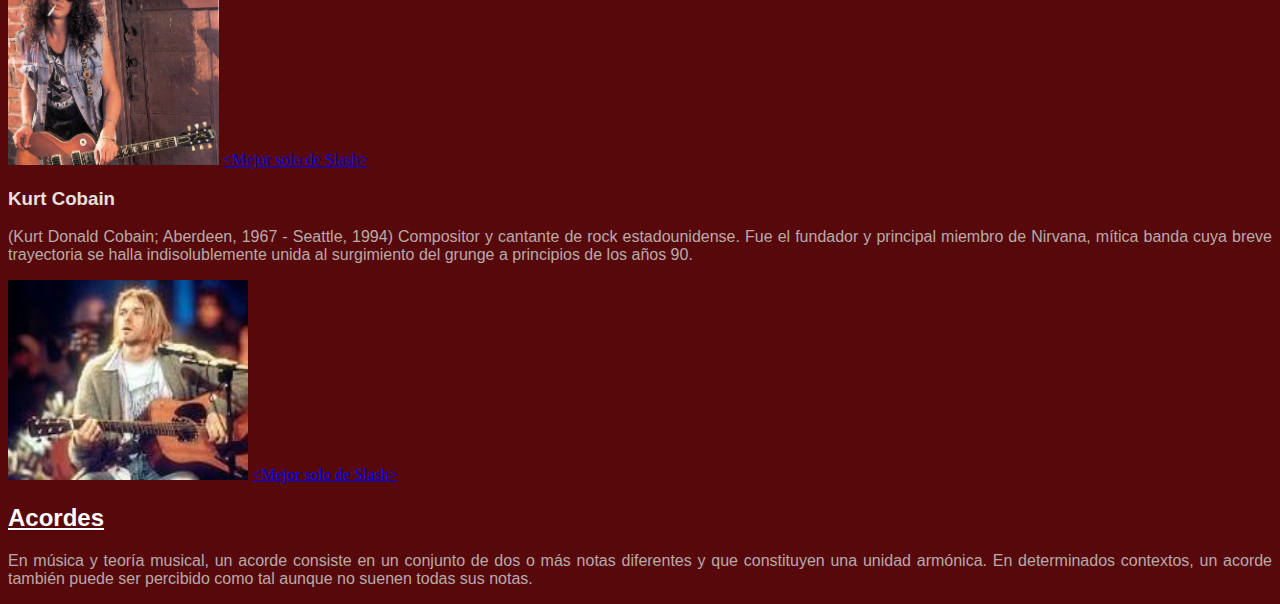
==== commit 0655cd17: "commit guitarras" ====
--- a/ProyctoWeb3/index.html
+++ b/ProyctoWeb3/index.html
@@ -113,18 +113,34 @@
 <h3>Jimmy Hendrix</h3>
 <p>(James Marshall Hendrix; Seattle, Estados Unidos, 1942 - Londres, 1970) Guitarrista estadounidense de rock. Según la discografía oficial, tiene unos veinte discos editados, si bien tan sólo publicó tres en vida: Are you Experienced? (1967), Bold as Love (1967) y Electric Ladyland (1968). Sin embargo, su genio y originalidad han perdurado de tal modo que medio siglo después de su fallecimiento sigue siendo el referente principal de los grandes guitarristas. Desarrolló la técnica y los efectos de la guitarra eléctrica hasta dotarla de una entidad propia, mediante la saturación de sonido en los amplificadores y el uso del pedal wah-wah para generar efectos sonoros.</p>
 <img src="img/descatga.png.png" alt="Jimmy Hendrix" weight="300" height="200"/>
+<a href="https://youtu.be/H2_2HCWjSVI?feature=shared"> 
+    <text x="50" y="90" text-anchor="middle">&lt;Mejor solo de Jimmy Hendrix&gt;</text>
+</a>
 
 <h3>Eric Clapton</h3>
 <p>Eric Clapton, a quien sus fans llaman «God», es hoy en día el guitarrista de rock y blues más famoso del mundo. Sigue todavía activo, tras 50 años encima de los escenarios. Este británico ha ido evolucionando dentro de los estilos que acabamos de mencionar, el blues y el rock. Es un gran solista y un melodista de renombre; básicamente, sabe hacer de todo.</p>
 <img src="img/Eric-Clapton-2009.png" alt="Eric Clapton" weight="300" height="200"/>
+<a href="https://youtu.be/OIBxn8arV3w?feature=shared">
+    <text x="50" y="90" text-anchor="middle">&lt;Mejor solo de Eric Clapton&gt;</text>   
+</a>
 
 <h3>Slash</h3>
 <p>Saul Hudson, más conocido como Slash, es uno de los músicos más icónicos de todos los tiempos. Saltó a la fama como guitarrista principal de la banda de hard rock Guns N’ Roses y lleva décadas cautivando a fans de todo el mundo. Desde sus icónicos solos en algunas de las canciones más conocidas de Guns N’ Roses, hasta su trabajo en otras bandas como Velvet Revolver, Slash’s Snakepit y Slash’s Blue Ball, Slash ha demostrado una y otra vez que es un maestro de su oficio. En este artículo, echaremos un vistazo a la técnica de guitarra de Slash y a su historia.</p>
 <img src="img/slash.png" alt="Saul Hudson" weight="300" height="200"/>
+<a href="https://youtu.be/Jvgk7b1YxaU?feature=shared">
+    <text x="50" y="90" text-anchor="middle">&lt;Mejor solo de Slash&gt;</text>
+</a>
 
 <h3>Kurt Cobain</h3>
 <p>(Kurt Donald Cobain; Aberdeen, 1967 - Seattle, 1994) Compositor y cantante de rock estadounidense. Fue el fundador y principal miembro de Nirvana, mítica banda cuya breve trayectoria se halla indisolublemente unida al surgimiento del grunge a principios de los años 90.</p>
 <img src="img/descarga2.png" alt="Kurt Cobain" weight="300" height="200"/>
+<a href="https://youtu.be/3WAqNJuDR5s?si=D42PELv8g1wzoFmi">
+    <text x="50" y="90" text-anchor="middle">&lt;Mejor solo de Slash&gt;</text>
+</a>
+
+<h2>Acordes</h2>
+<p>En música y teoría musical, un acorde consiste en un conjunto de dos​ o más notas diferentes y que constituyen una unidad armónica.​​ En determinados contextos, un acorde también puede ser percibido como tal aunque no suenen todas sus notas.​</p>
+<p></p>
 
 
 
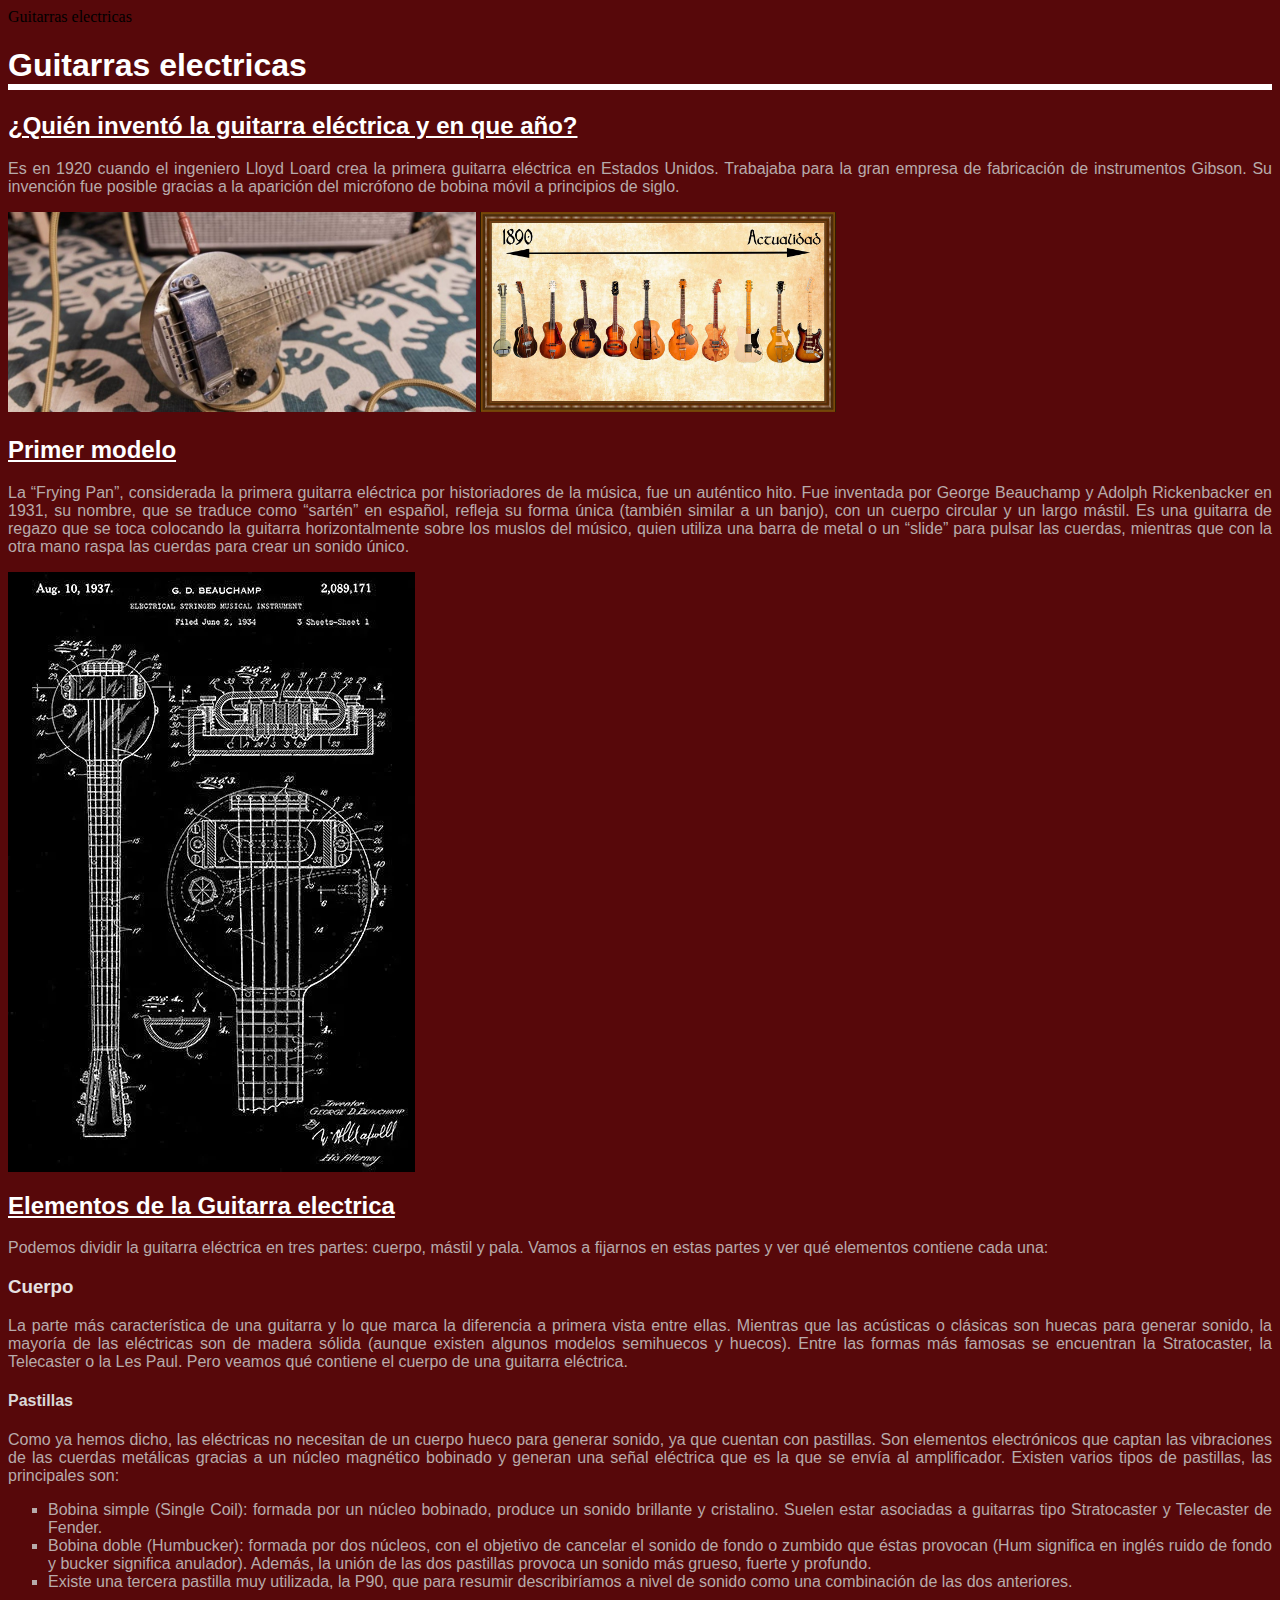
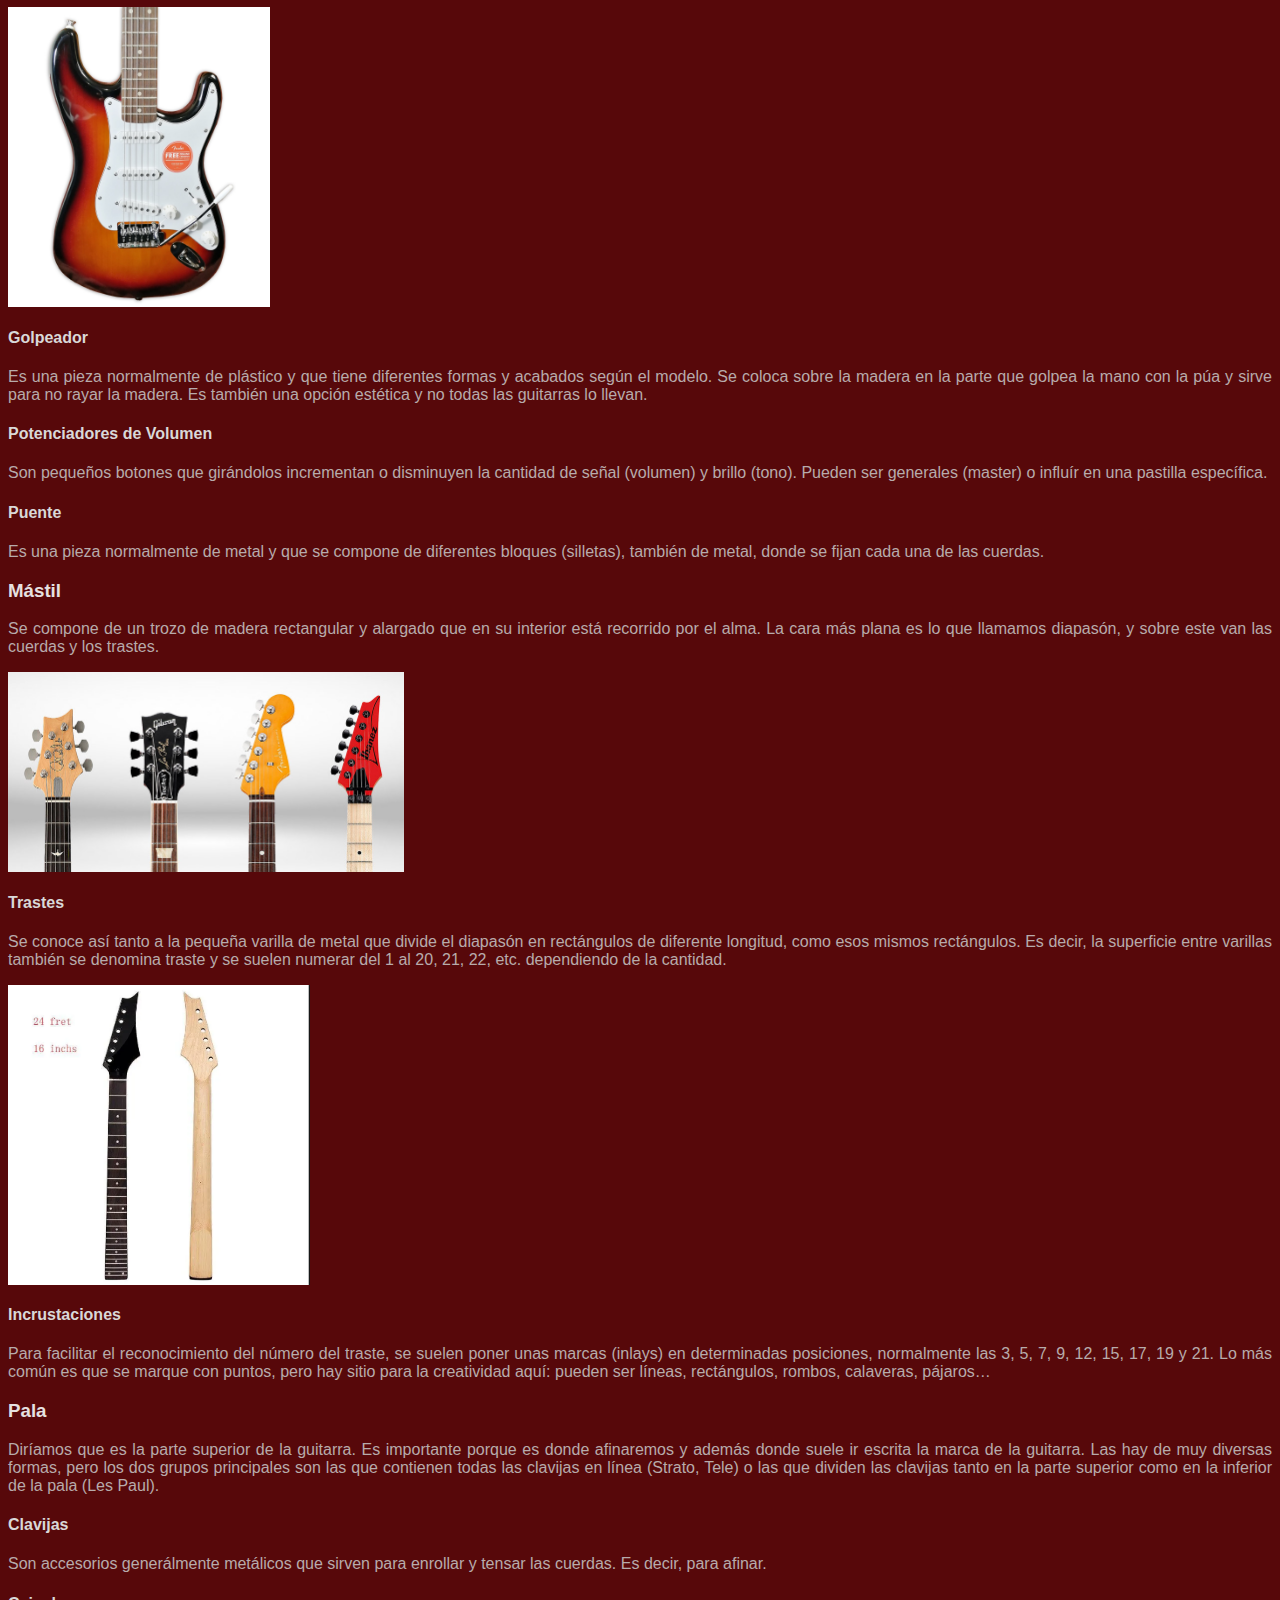
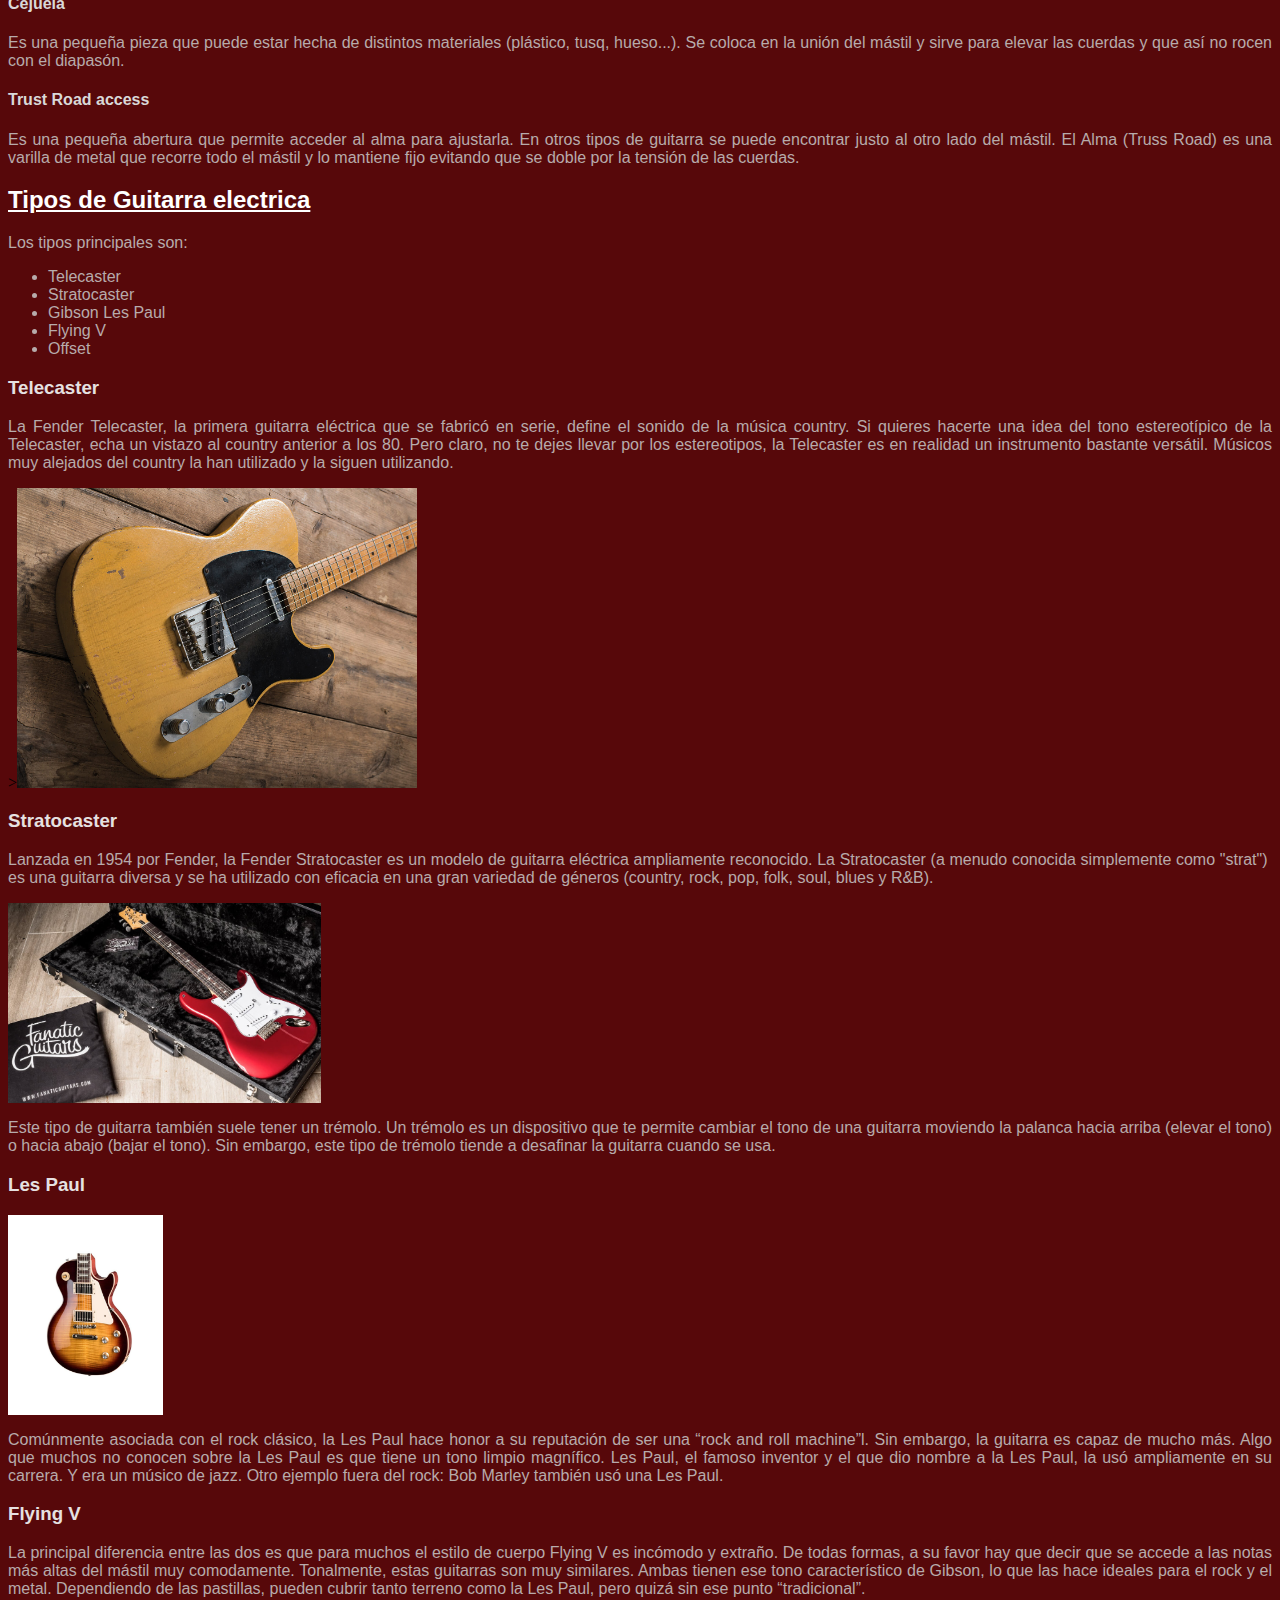
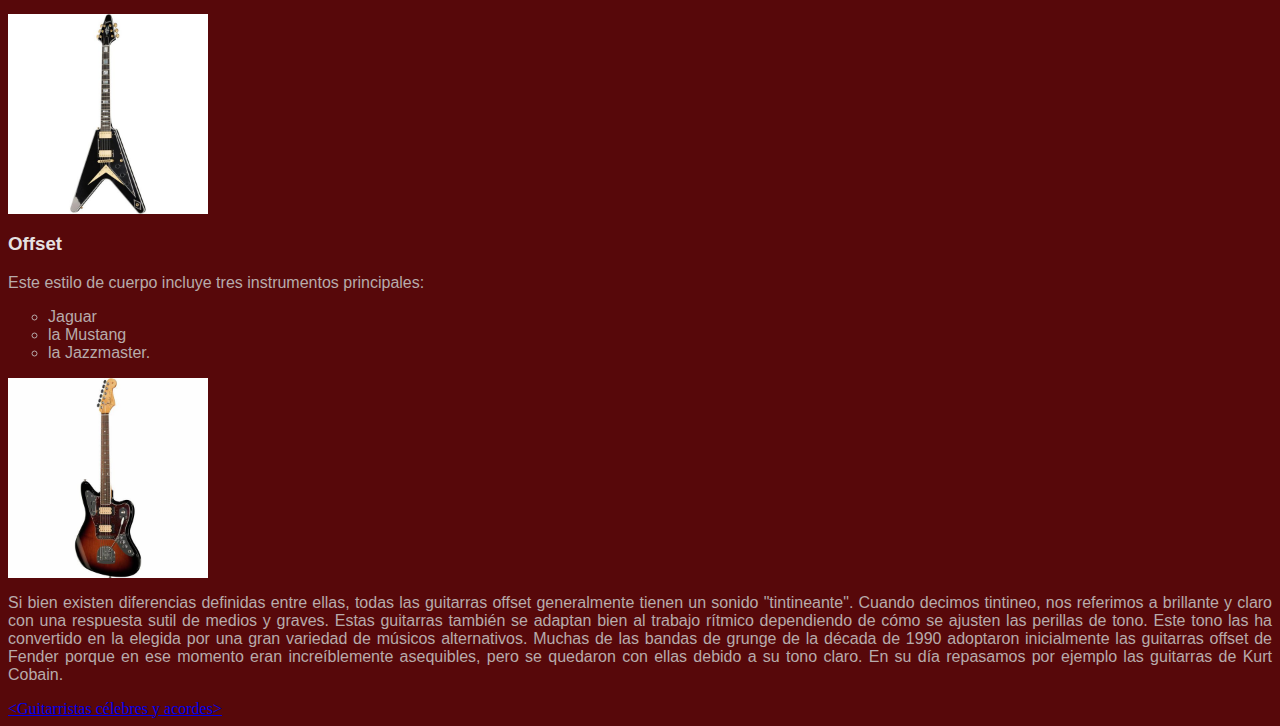
==== commit 10319101: "Acordes" ====
--- a/ProyctoWeb3/index.html
+++ b/ProyctoWeb3/index.html
@@ -109,44 +109,9 @@
    <img src="img/off.png" alt="Offset Jaguar" weight="400" height="200"/>
 <p> Si bien existen diferencias definidas entre ellas, todas las guitarras offset generalmente tienen un sonido "tintineante". Cuando decimos tintineo, nos referimos a brillante y claro con una respuesta sutil de medios y graves. Estas guitarras también se adaptan bien al trabajo rítmico dependiendo de cómo se ajusten las perillas de tono. Este tono las ha convertido en la elegida por una gran variedad de músicos alternativos. Muchas de las bandas de grunge de la década de 1990 adoptaron inicialmente las guitarras offset de Fender porque en ese momento eran increíblemente asequibles, pero se quedaron con ellas debido a su tono claro. En su día repasamos por ejemplo las guitarras de Kurt Cobain.</p>
 
-<h2>Guitarristas célebres</h2>
-<h3>Jimmy Hendrix</h3>
-<p>(James Marshall Hendrix; Seattle, Estados Unidos, 1942 - Londres, 1970) Guitarrista estadounidense de rock. Según la discografía oficial, tiene unos veinte discos editados, si bien tan sólo publicó tres en vida: Are you Experienced? (1967), Bold as Love (1967) y Electric Ladyland (1968). Sin embargo, su genio y originalidad han perdurado de tal modo que medio siglo después de su fallecimiento sigue siendo el referente principal de los grandes guitarristas. Desarrolló la técnica y los efectos de la guitarra eléctrica hasta dotarla de una entidad propia, mediante la saturación de sonido en los amplificadores y el uso del pedal wah-wah para generar efectos sonoros.</p>
-<img src="img/descatga.png.png" alt="Jimmy Hendrix" weight="300" height="200"/>
-<a href="https://youtu.be/H2_2HCWjSVI?feature=shared"> 
-    <text x="50" y="90" text-anchor="middle">&lt;Mejor solo de Jimmy Hendrix&gt;</text>
+<a href="Guitarristas celebres">
+    <text x="50" y="90" text-anchor="middle">&lt;Guitarristas célebres y acordes&gt;</text>
 </a>
-
-<h3>Eric Clapton</h3>
-<p>Eric Clapton, a quien sus fans llaman «God», es hoy en día el guitarrista de rock y blues más famoso del mundo. Sigue todavía activo, tras 50 años encima de los escenarios. Este británico ha ido evolucionando dentro de los estilos que acabamos de mencionar, el blues y el rock. Es un gran solista y un melodista de renombre; básicamente, sabe hacer de todo.</p>
-<img src="img/Eric-Clapton-2009.png" alt="Eric Clapton" weight="300" height="200"/>
-<a href="https://youtu.be/OIBxn8arV3w?feature=shared">
-    <text x="50" y="90" text-anchor="middle">&lt;Mejor solo de Eric Clapton&gt;</text>   
-</a>
-
-<h3>Slash</h3>
-<p>Saul Hudson, más conocido como Slash, es uno de los músicos más icónicos de todos los tiempos. Saltó a la fama como guitarrista principal de la banda de hard rock Guns N’ Roses y lleva décadas cautivando a fans de todo el mundo. Desde sus icónicos solos en algunas de las canciones más conocidas de Guns N’ Roses, hasta su trabajo en otras bandas como Velvet Revolver, Slash’s Snakepit y Slash’s Blue Ball, Slash ha demostrado una y otra vez que es un maestro de su oficio. En este artículo, echaremos un vistazo a la técnica de guitarra de Slash y a su historia.</p>
-<img src="img/slash.png" alt="Saul Hudson" weight="300" height="200"/>
-<a href="https://youtu.be/Jvgk7b1YxaU?feature=shared">
-    <text x="50" y="90" text-anchor="middle">&lt;Mejor solo de Slash&gt;</text>
-</a>
-
-<h3>Kurt Cobain</h3>
-<p>(Kurt Donald Cobain; Aberdeen, 1967 - Seattle, 1994) Compositor y cantante de rock estadounidense. Fue el fundador y principal miembro de Nirvana, mítica banda cuya breve trayectoria se halla indisolublemente unida al surgimiento del grunge a principios de los años 90.</p>
-<img src="img/descarga2.png" alt="Kurt Cobain" weight="300" height="200"/>
-<a href="https://youtu.be/3WAqNJuDR5s?si=D42PELv8g1wzoFmi">
-    <text x="50" y="90" text-anchor="middle">&lt;Mejor solo de Slash&gt;</text>
-</a>
-
-<h2>Acordes</h2>
-<p>En música y teoría musical, un acorde consiste en un conjunto de dos​ o más notas diferentes y que constituyen una unidad armónica.​​ En determinados contextos, un acorde también puede ser percibido como tal aunque no suenen todas sus notas.​</p>
-<p></p>
-
-
-
-
-
-
 
 </body>
 </html>
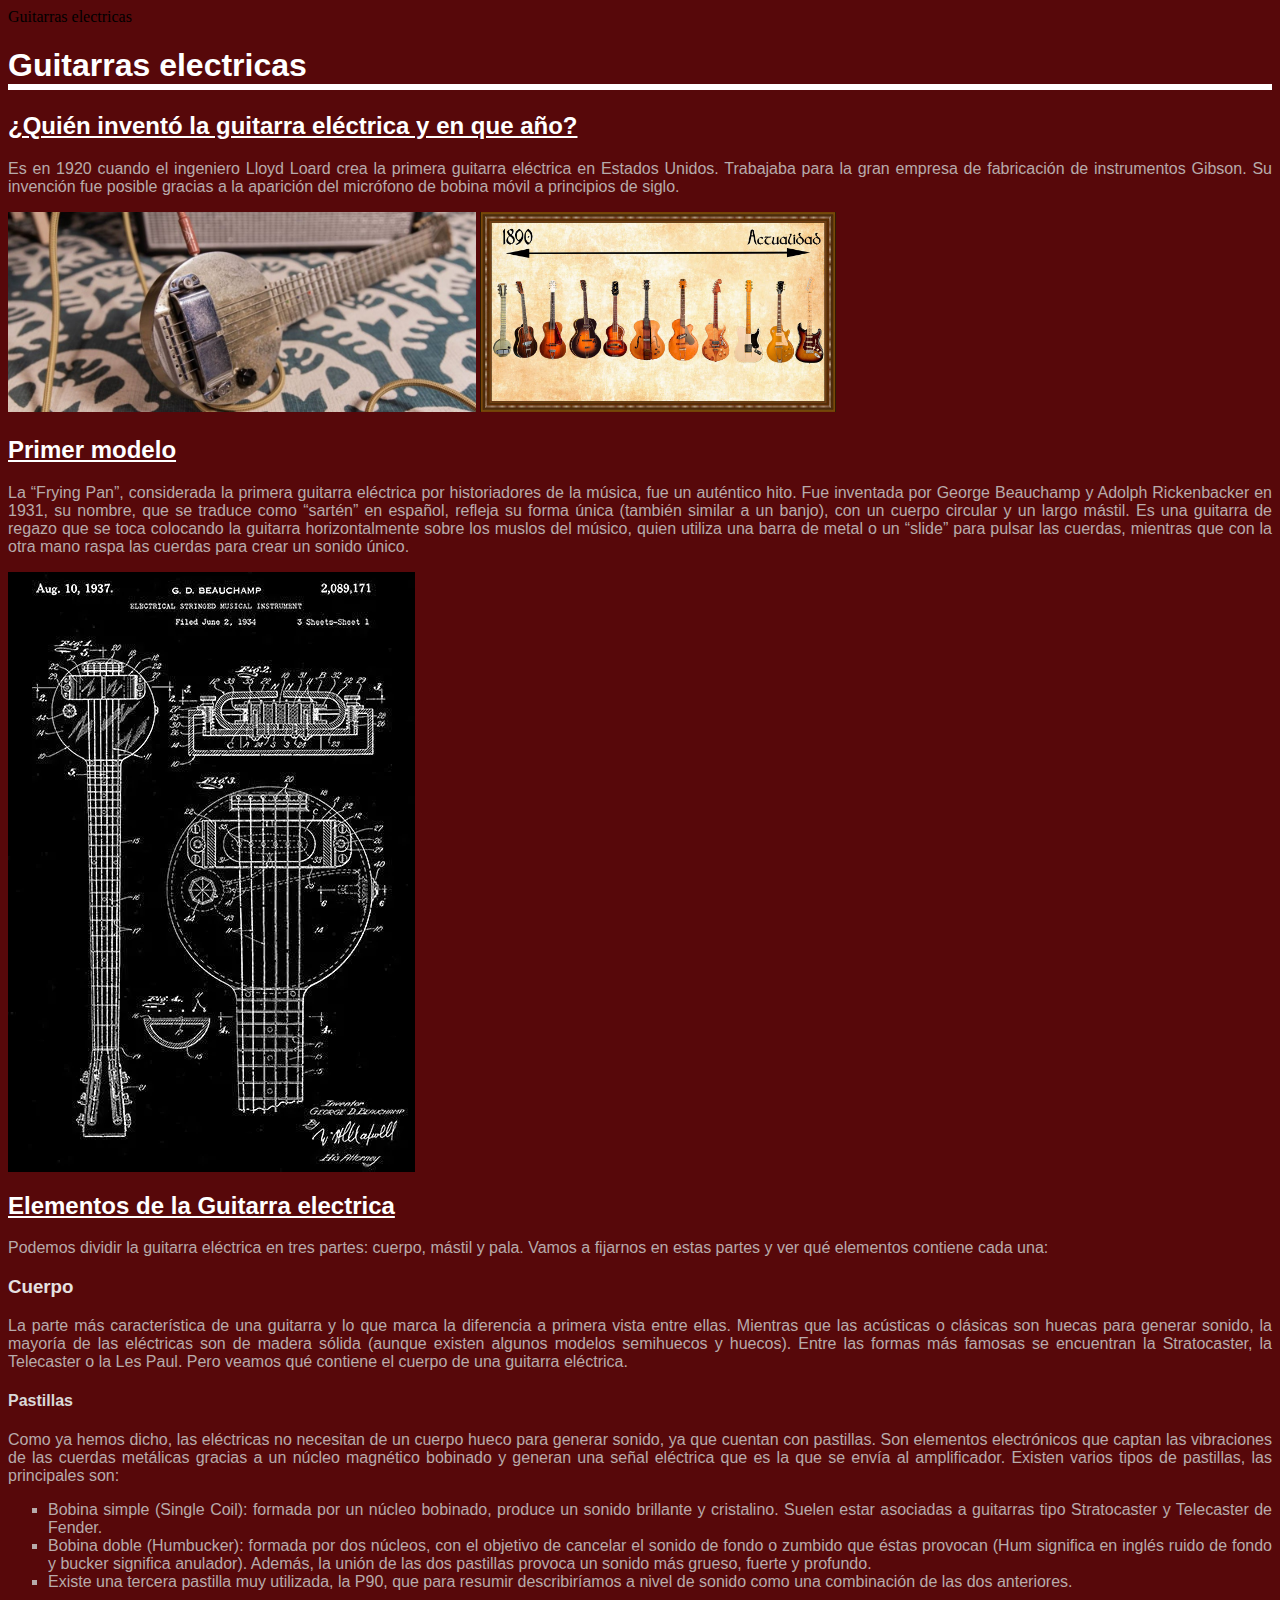
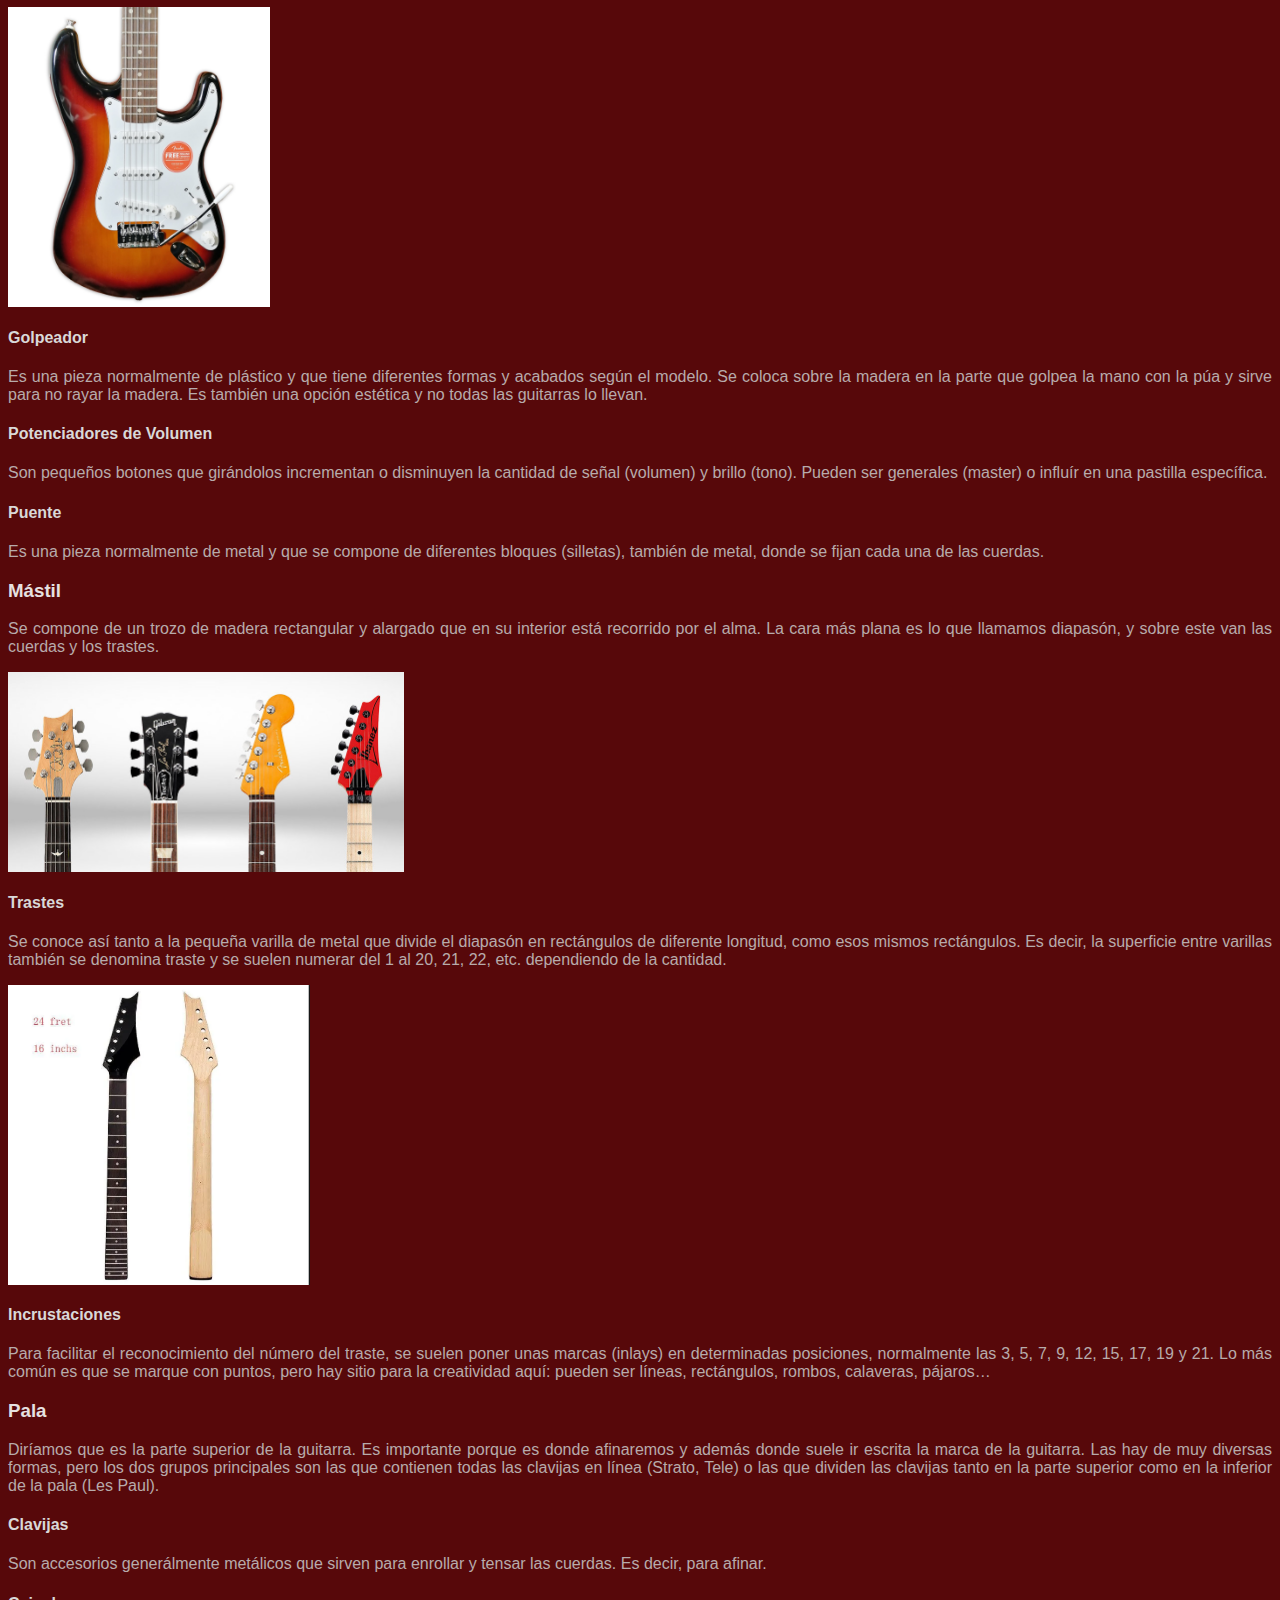
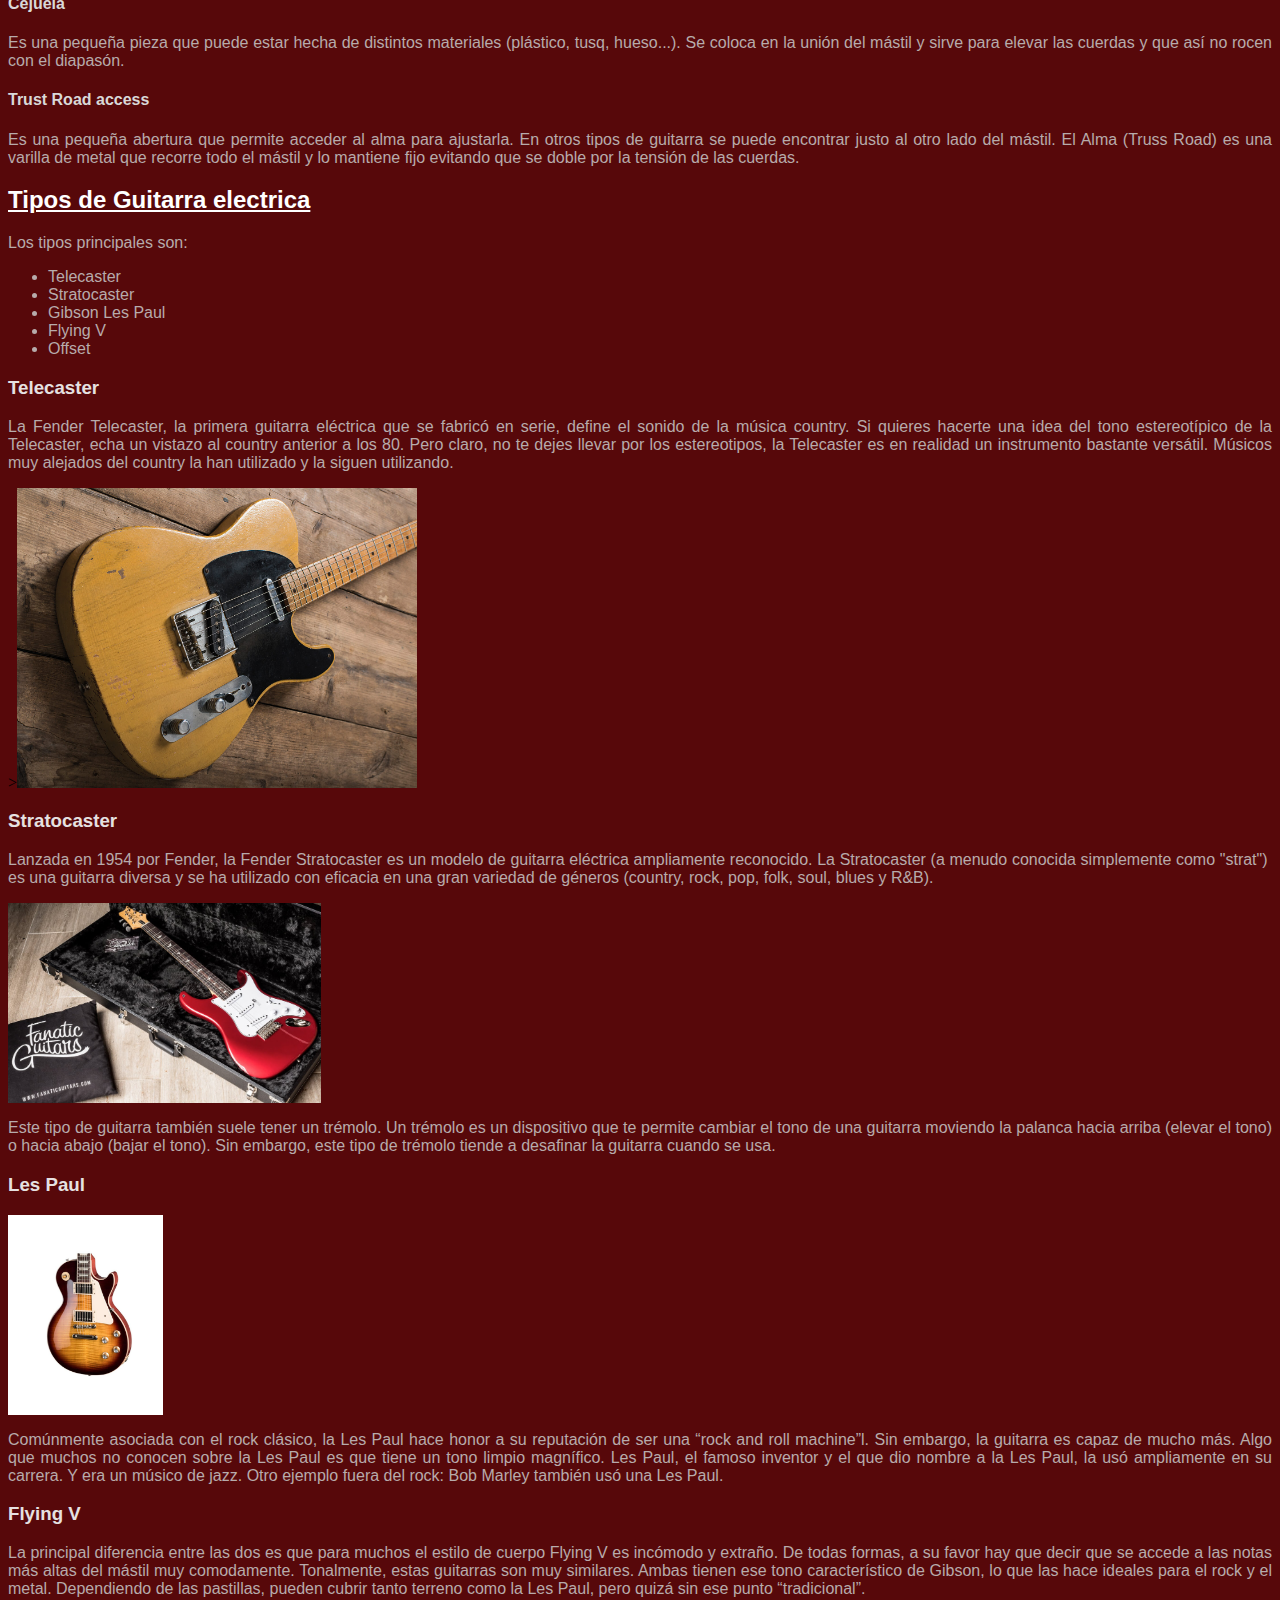
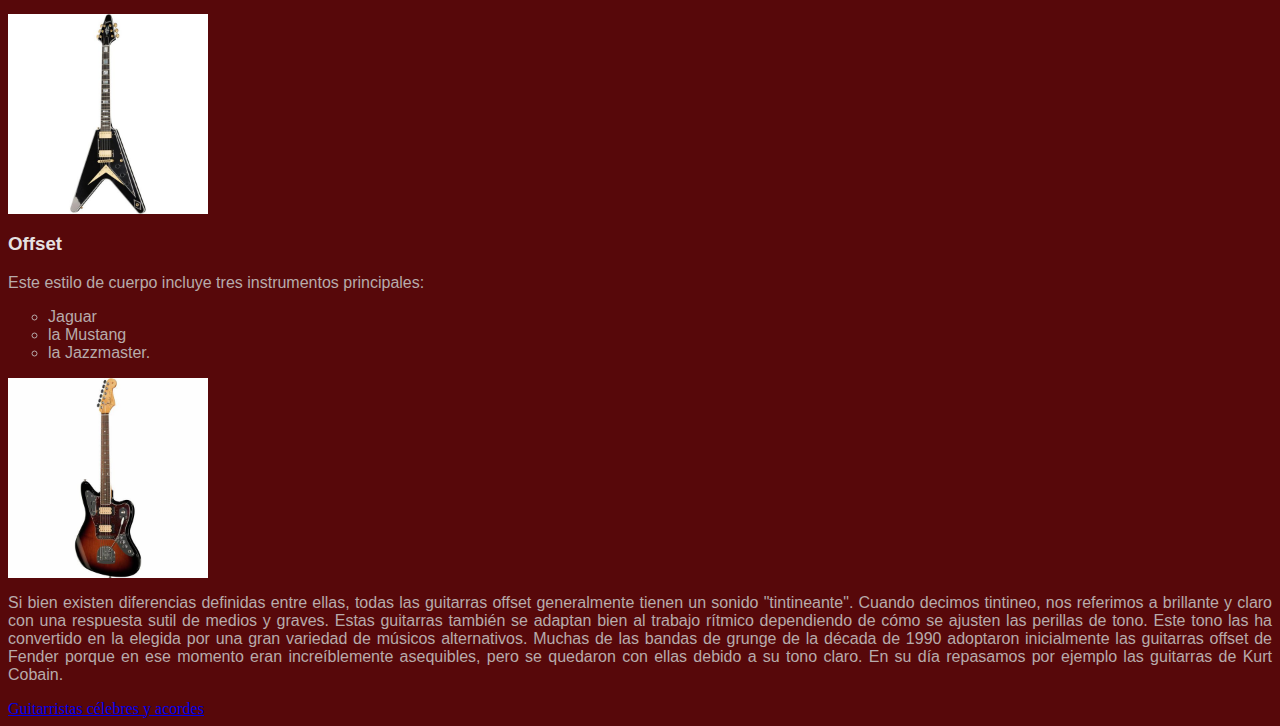
==== commit 4ae72bdf: "Cambios de funcion" ====
--- a/ProyctoWeb3/index.html
+++ b/ProyctoWeb3/index.html
@@ -109,8 +109,8 @@
    <img src="img/off.png" alt="Offset Jaguar" weight="400" height="200"/>
 <p> Si bien existen diferencias definidas entre ellas, todas las guitarras offset generalmente tienen un sonido "tintineante". Cuando decimos tintineo, nos referimos a brillante y claro con una respuesta sutil de medios y graves. Estas guitarras también se adaptan bien al trabajo rítmico dependiendo de cómo se ajusten las perillas de tono. Este tono las ha convertido en la elegida por una gran variedad de músicos alternativos. Muchas de las bandas de grunge de la década de 1990 adoptaron inicialmente las guitarras offset de Fender porque en ese momento eran increíblemente asequibles, pero se quedaron con ellas debido a su tono claro. En su día repasamos por ejemplo las guitarras de Kurt Cobain.</p>
 
-<a href="Guitarristas celebres">
-    <text x="50" y="90" text-anchor="middle">&lt;Guitarristas célebres y acordes&gt;</text>
+<a href="Guitarristas.html">
+    Guitarristas célebres y acordes
 </a>
 
 </body>
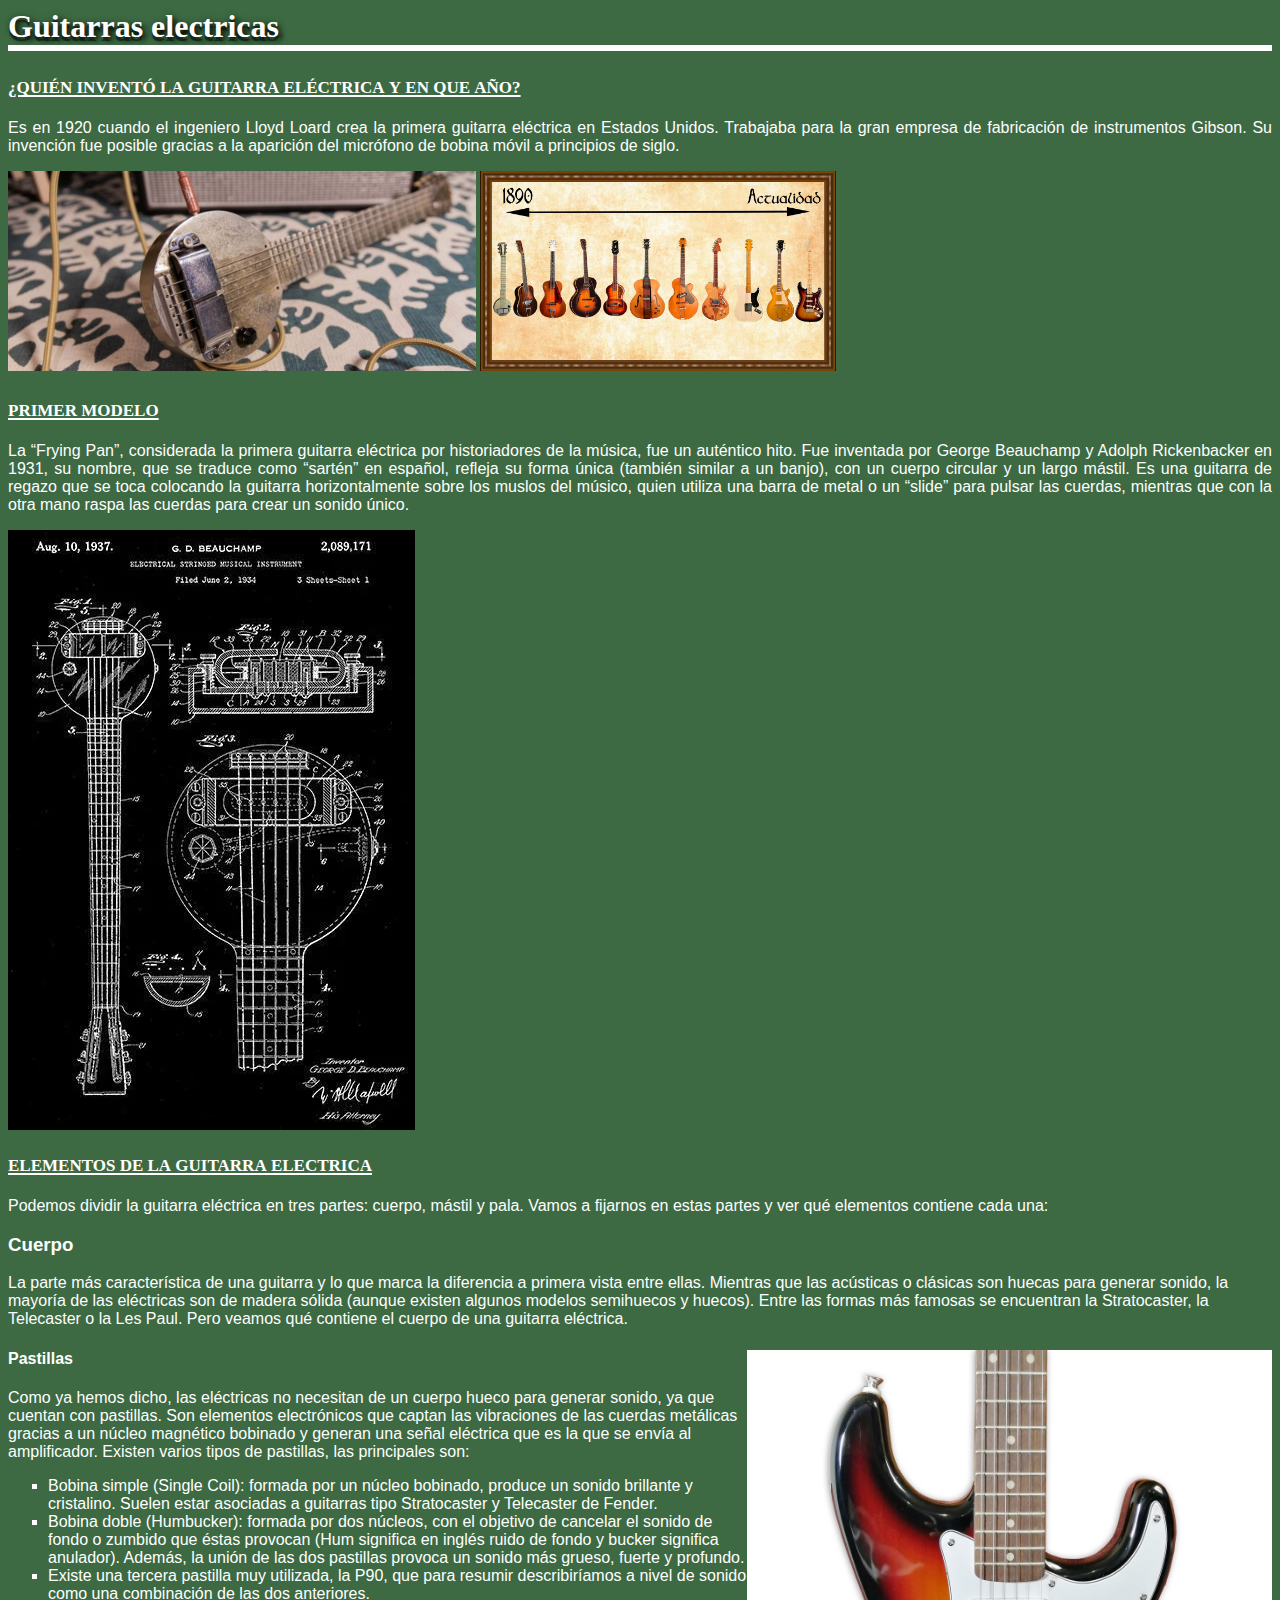
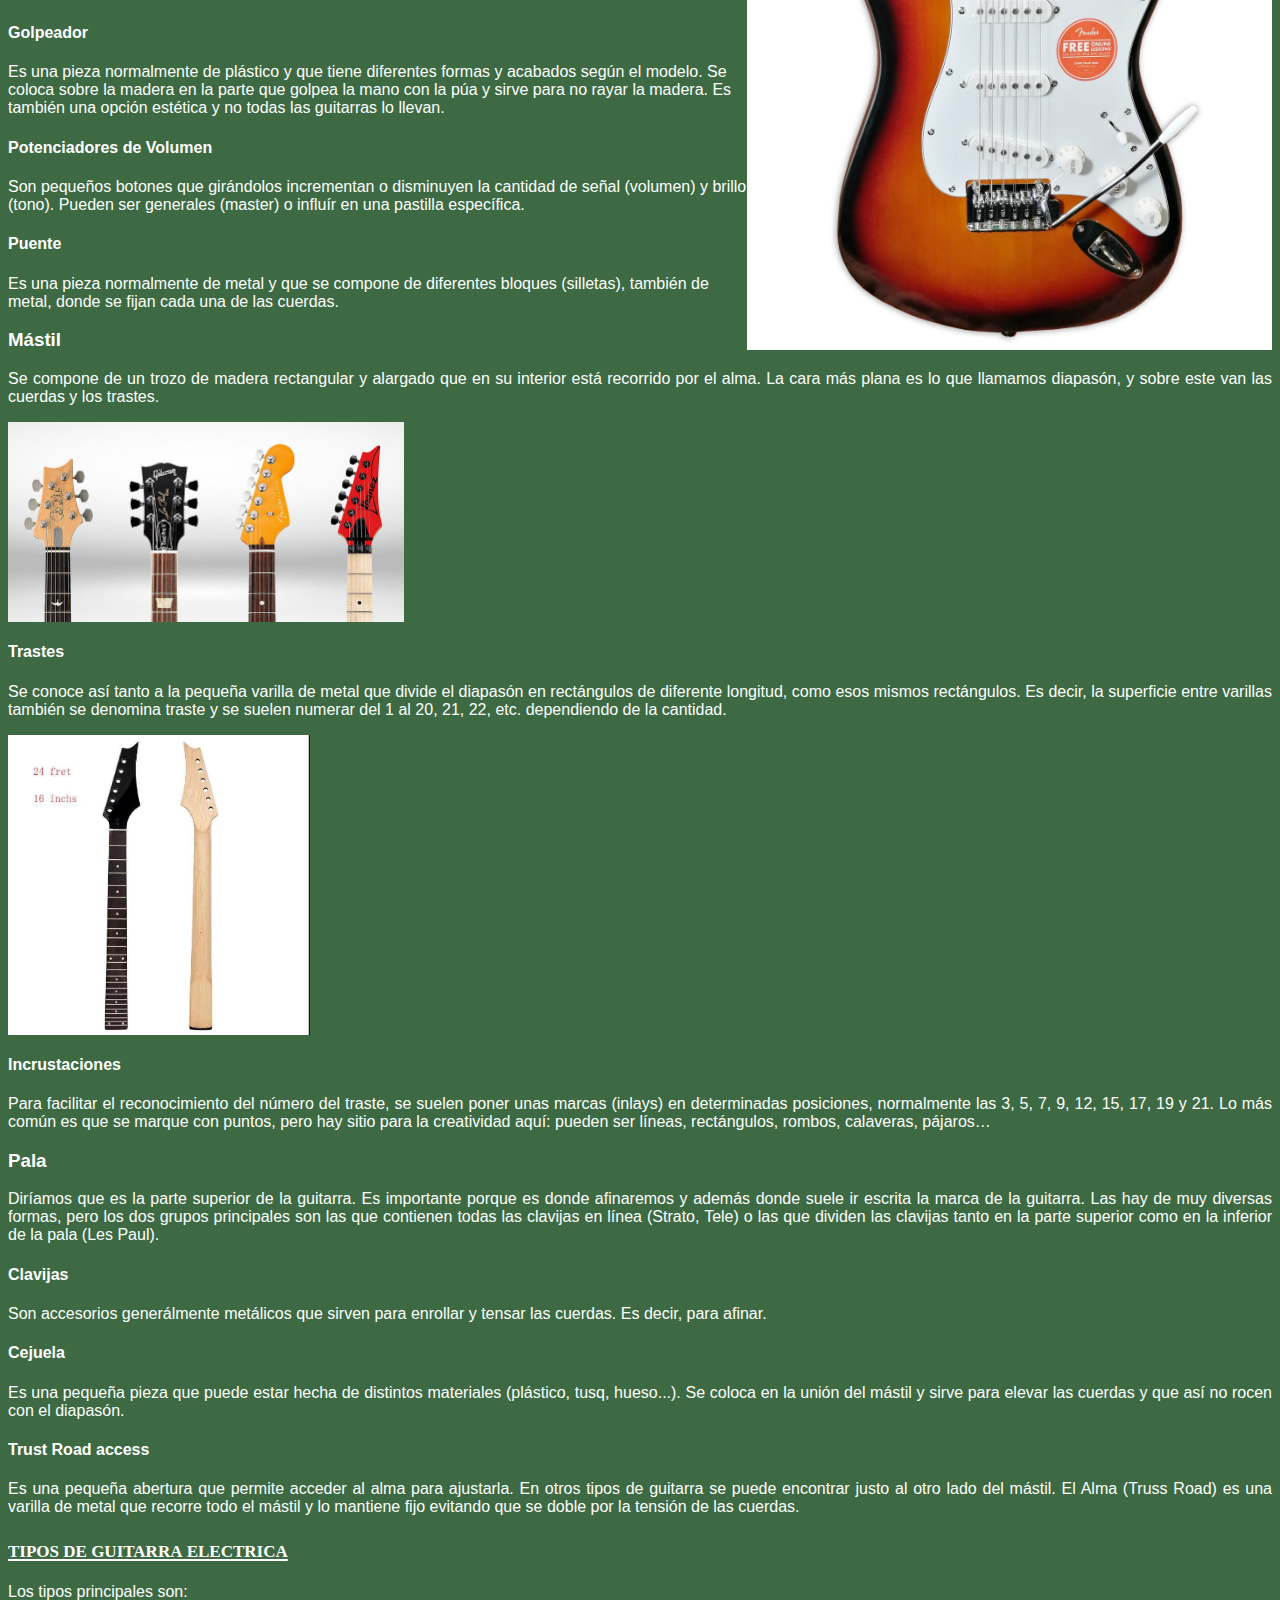
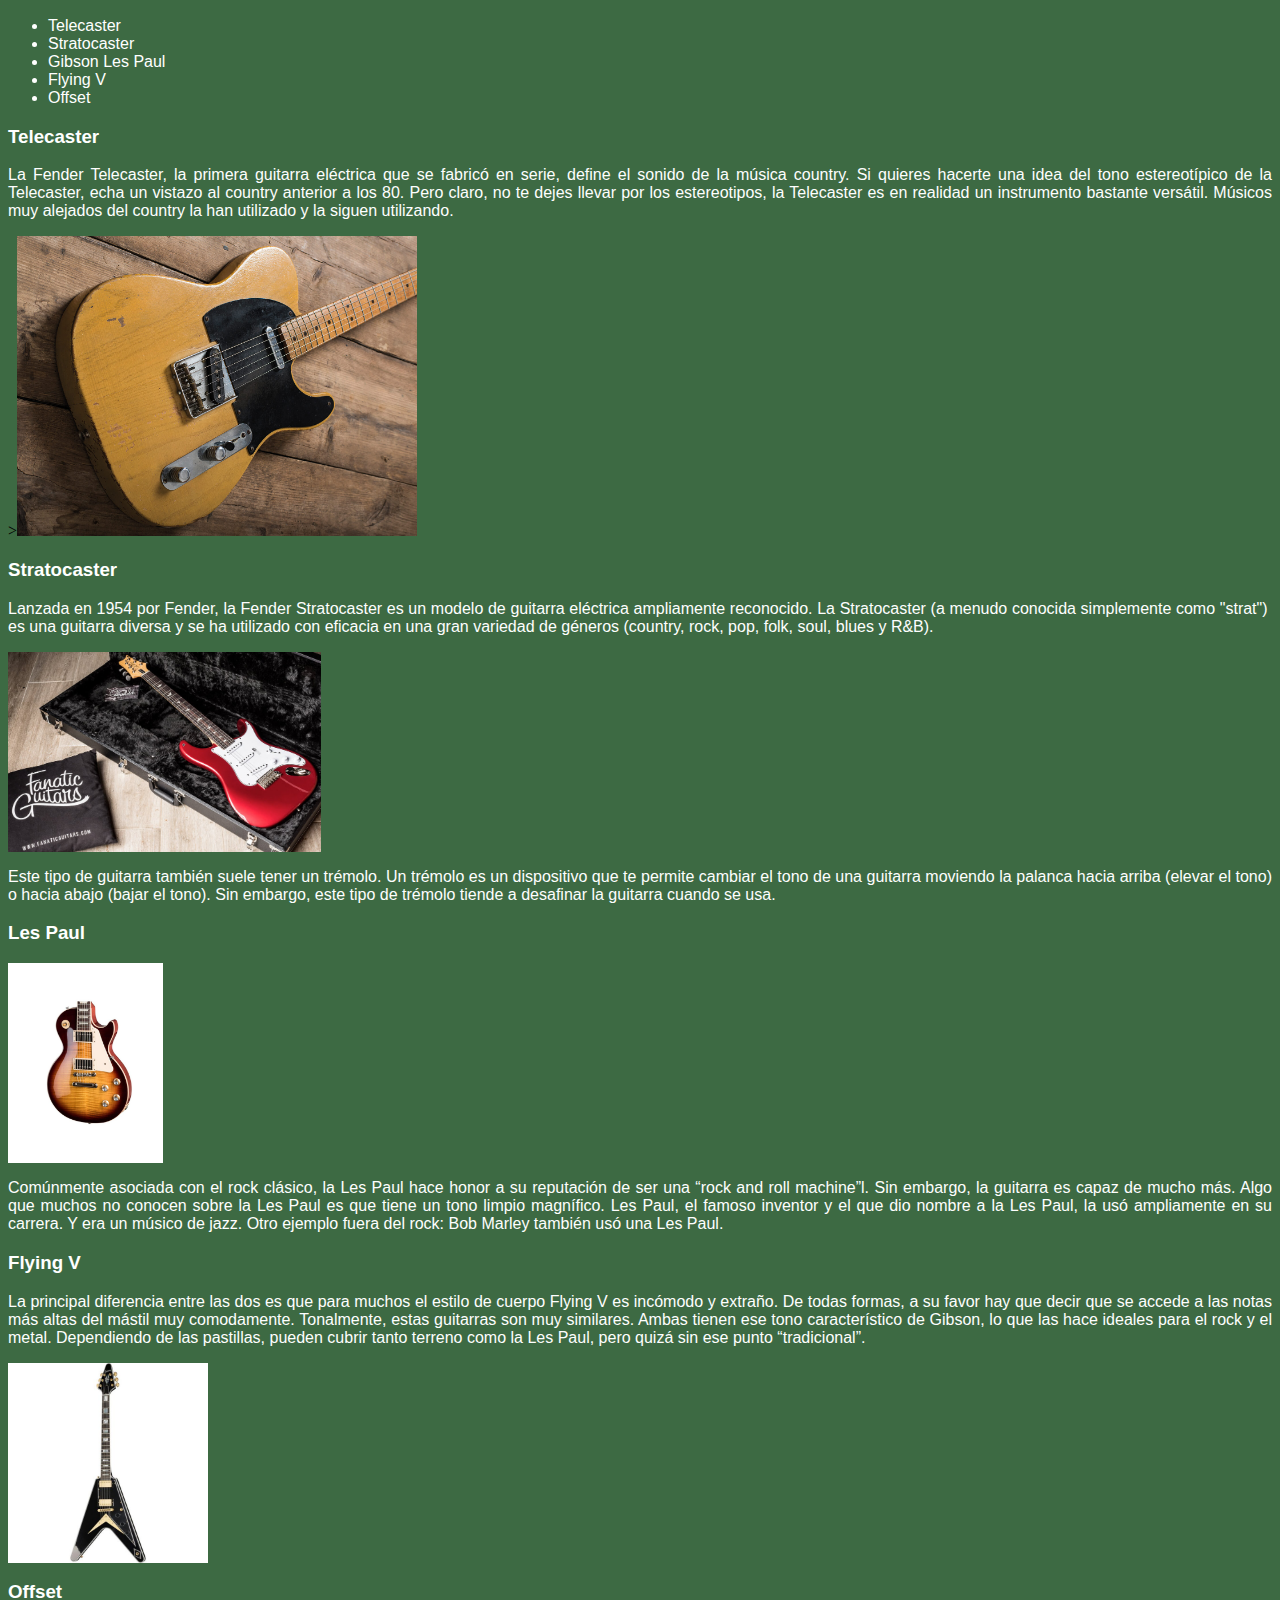
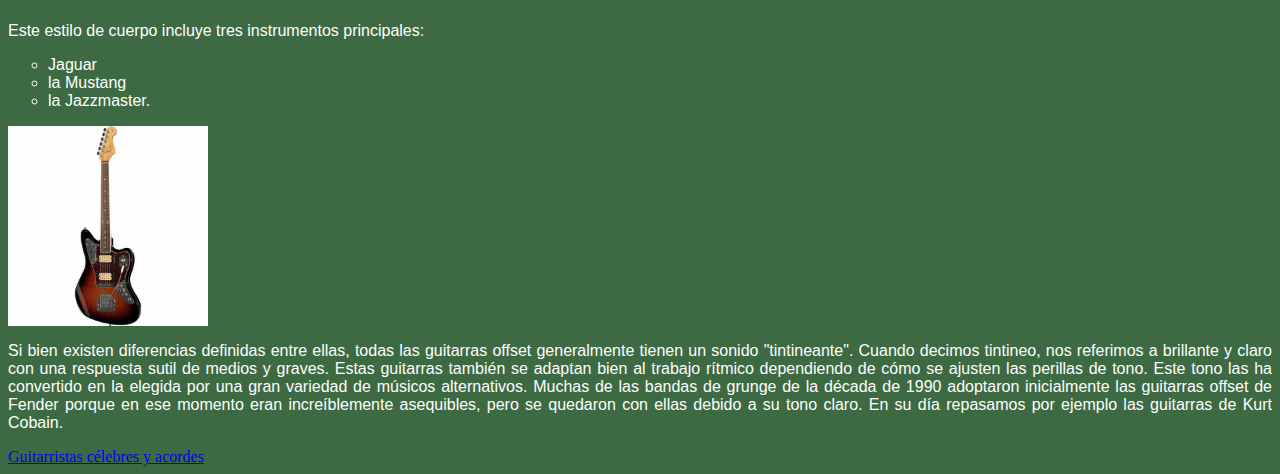
==== commit 659feaaa: "cambio final" ====
--- a/ProyctoWeb3/index.html
+++ b/ProyctoWeb3/index.html
@@ -1,6 +1,6 @@
 <html>
 <head>
-<meta name="author" content="Ángela Garrido y Ashley Gallardo"
+<meta name="author" content="Ashley Gallardo y Ángela Garrido"/>
 <title>Guitarras electricas</title>
 <link rel="stylesheet" href="css/style.css" />
 </head>
@@ -14,35 +14,36 @@
 <img src="img/Evolución.png" alt="Proceso evolutivo de la guitarra electrica" height="200" weight="200">
 
 <h2>Primer modelo</h2>
+<div>
 <p>La “Frying Pan”, considerada la primera guitarra eléctrica por historiadores de la música, fue un auténtico hito. Fue inventada por George Beauchamp y Adolph Rickenbacker en 1931, su nombre, que se traduce como “sartén” en español, refleja su forma única (también similar a un banjo), con un cuerpo circular y un largo mástil. Es una guitarra de regazo que se toca colocando la guitarra horizontalmente sobre los muslos del músico, quien utiliza una barra de metal o un “slide” para pulsar las cuerdas, mientras que con la otra mano raspa las cuerdas para crear un sonido único.</p>
-<img src="img/plano.png" alt="Plano del primer modelo de Guitarra electrica" />
-
+<img src="img/plano.png" style="text-align: center;" alt="Plano del primer modelo de Guitarra electrica" />
+</div>
 
 <h2>Elementos de la Guitarra electrica</h2>
 <p>Podemos dividir la guitarra eléctrica en tres partes: cuerpo, mástil y pala. Vamos a fijarnos en estas partes y ver qué elementos contiene cada una:</p>
 
 <h3>Cuerpo</h3>
-<p>La parte más característica de una guitarra y lo que marca la diferencia a primera vista entre ellas. Mientras que las acústicas o clásicas son huecas para generar sonido, la mayoría de las eléctricas son de madera sólida (aunque existen algunos modelos semihuecos y huecos). Entre las formas más famosas se encuentran la Stratocaster, la Telecaster o la Les Paul. Pero veamos qué contiene el cuerpo de una guitarra eléctrica. </p>
-
+<p style="text-align: left;">La parte más característica de una guitarra y lo que marca la diferencia a primera vista entre ellas. Mientras que las acústicas o clásicas son huecas para generar sonido, la mayoría de las eléctricas son de madera sólida (aunque existen algunos modelos semihuecos y huecos). Entre las formas más famosas se encuentran la Stratocaster, la Telecaster o la Les Paul. Pero veamos qué contiene el cuerpo de una guitarra eléctrica. </p>
+<div>
+<img src="img/cuerpo.png" alt="Cuerpo" style="float: right;" weight="100" height="600"/>
 <h4>Pastillas</h4>
-<p>Como ya hemos dicho, las eléctricas no necesitan de un cuerpo hueco para generar sonido, ya que cuentan con pastillas. Son elementos electrónicos que captan las vibraciones de las cuerdas metálicas gracias a un núcleo magnético bobinado y generan una señal eléctrica que es la que se envía al amplificador. Existen varios tipos de pastillas, las principales son:
-   <ul type="square">
+<p style="text-align: left;">Como ya hemos dicho, las eléctricas no necesitan de un cuerpo hueco para generar sonido, ya que cuentan con pastillas. Son elementos electrónicos que captan las vibraciones de las cuerdas metálicas gracias a un núcleo magnético bobinado y generan una señal eléctrica que es la que se envía al amplificador. Existen varios tipos de pastillas, las principales son:
+   <ul type="square" style="text-align: left;">
     <li>Bobina simple (Single Coil): formada por un núcleo bobinado, produce un sonido brillante y cristalino. Suelen estar asociadas a guitarras tipo Stratocaster y Telecaster de Fender.</li>
     <li>Bobina doble (Humbucker): formada por dos núcleos, con el objetivo de cancelar el sonido de fondo o zumbido que éstas provocan (Hum significa en inglés ruido de fondo y bucker significa anulador). Además, la unión de las dos pastillas provoca un sonido más grueso, fuerte y profundo.</li>
     <li>Existe una tercera pastilla muy utilizada, la P90, que para resumir describiríamos a nivel de sonido como una combinación de las dos anteriores.</li>
    </ul>
 </p>  
-<img src="img/cuerpo.png" alt="Cuerpo" weight="500" height="300"/>
 
 <h4>Golpeador</h4>
-<p>Es una pieza normalmente de plástico y que tiene diferentes formas y acabados según el modelo. Se coloca sobre la madera en la parte que golpea la mano con la púa y sirve para no rayar la madera. Es también una opción estética y no todas las guitarras lo llevan.</p>
+<p style="text-align: left;">Es una pieza normalmente de plástico y que tiene diferentes formas y acabados según el modelo. Se coloca sobre la madera en la parte que golpea la mano con la púa y sirve para no rayar la madera. Es también una opción estética y no todas las guitarras lo llevan.</p>
 
 <h4>Potenciadores de Volumen</h4>
-<p>Son pequeños botones que girándolos incrementan o disminuyen la cantidad de señal (volumen) y brillo (tono). Pueden ser generales (master) o influír en una pastilla específica.</p>
+<p style="text-align: left;">Son pequeños botones que girándolos incrementan o disminuyen la cantidad de señal (volumen) y brillo (tono). Pueden ser generales (master) o influír en una pastilla específica.</p>
 
 <h4>Puente</h4>
-<p>Es una pieza normalmente de metal y que se compone de diferentes bloques (silletas), también de metal, donde se fijan cada una de las cuerdas.</p>
-
+<p style="text-align: left;">Es una pieza normalmente de metal y que se compone de diferentes bloques (silletas), también de metal, donde se fijan cada una de las cuerdas.</p>
+</div>
 
 <h3>Mástil</h3>
 <p>Se compone de un trozo de madera rectangular y alargado que en su interior está recorrido por el alma. La cara más plana es lo que llamamos diapasón, y sobre este van las cuerdas y los trastes.</p>
--- a/ProyctoWeb3/css/style.css
+++ b/ProyctoWeb3/css/style.css
@@ -1,37 +1,49 @@
 body{
-    background-color:#57080a;
+    background-color:#3d6a43;
 }
 h1{
     color:#FFFFFF;
-    font-family: Impact, Haettenschweiler, 'Arial Narrow Bold', sans-serif;
+    font-feature-settings: "smcp", "zero";
     border-bottom: 6px solid #FFFFFF;
+    text-shadow:
+
+  0px 4px 1px rgba(0, 0, 0, 0.5),
+  4px 4px 5px rgba(0, 0, 0, 0.7),
+  0px 0px 7px rgba(0, 0, 0, 0.4);
 }
 
 h2{
     color: #FFFFFF;
-    font-family: 'Trebuchet MS', 'Lucida Sans Unicode', 'Lucida Grande', 'Lucida Sans', Arial, sans-serif;
+    font-variant-caps: all-small-caps;
     text-decoration: underline;
 }
 
 h3{
-    color: #e6e1e1;
+    color: #ffffff;
     font-family: 'Trebuchet MS', 'Lucida Sans Unicode', 'Lucida Grande', 'Lucida Sans', Arial, sans-serif;
     
 }
 
 h4{
-    color: #d9d8d8;
+    color: #ffffff;
     font-family: 'Trebuchet MS', 'Lucida Sans Unicode', 'Lucida Grande', 'Lucida Sans', Arial, sans-serif;
 }
 
 p{
-    color: #b7abab;
+    color: #fefefe;
+    font-family:Verdana, Geneva, Tahoma, sans-serif;
+    text-align: justify;
+}
+ul{
+    color: #ffffff;
     font-family: Arial, Helvetica, sans-serif;
     text-align: justify;
 }
-ul{
-    color: #b7abab;
-    font-family: Arial, Helvetica, sans-serif;
-    text-align: justify;
-}
+table {
+    border: #b2b2b2 1px solid;
+    font-family: monospace;
 
+  }
+  td, th {
+    border: black 1px solid;
+  }
